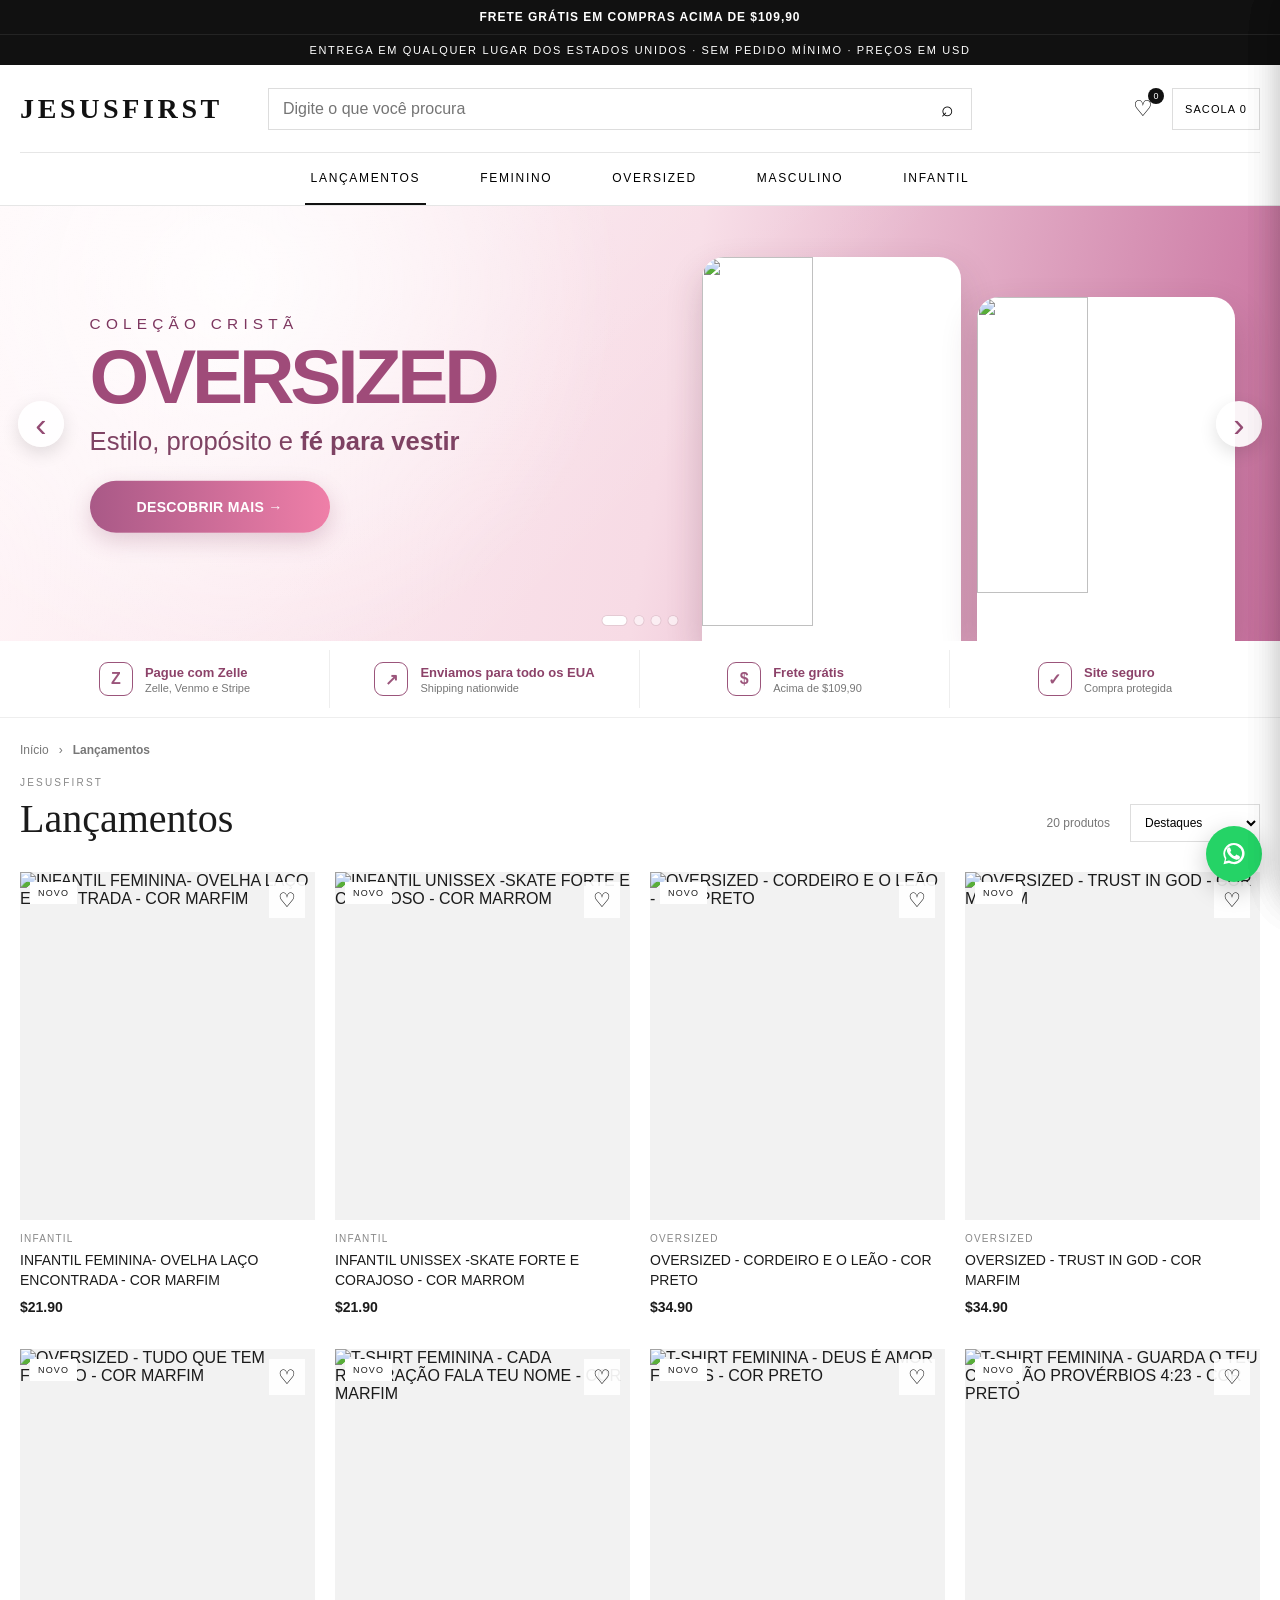
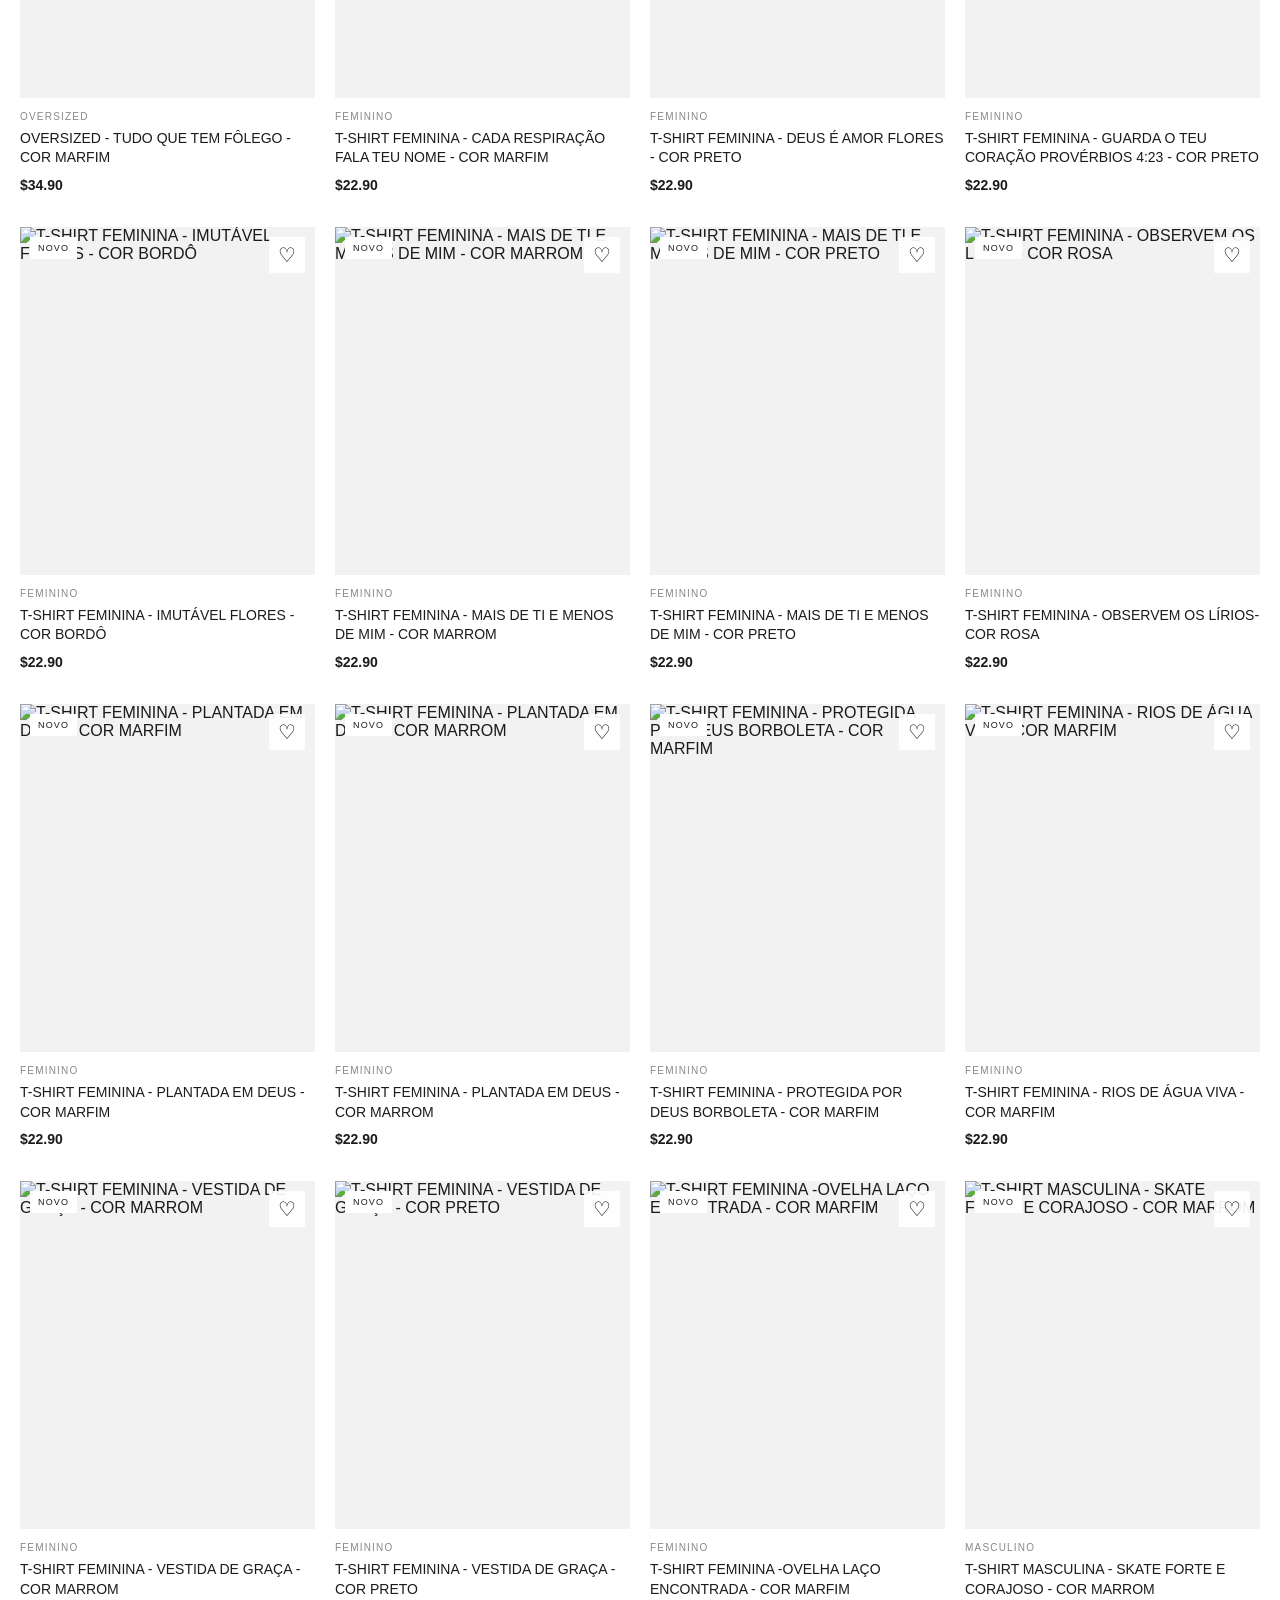
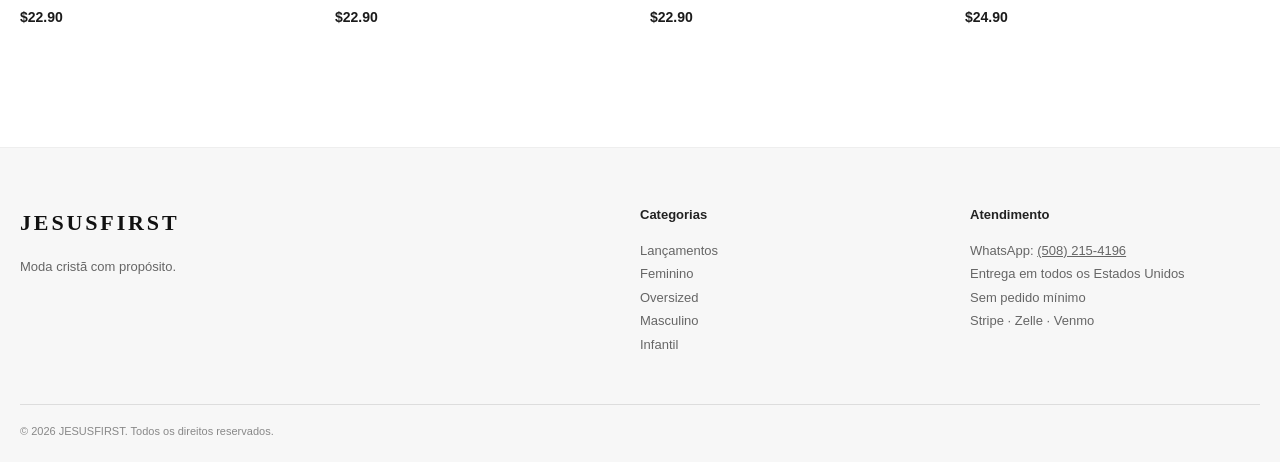
==== index.html @ c29dfffd "Refresh corrected English variants in index.html" ====
<!doctype html>
<html lang="pt-BR">
<head>
<meta charset="utf-8">
<meta name="viewport" content="width=device-width,initial-scale=1">
<meta name="description" content="JESUSFIRST — moda cristã em dólar nos Estados Unidos.">
<title>JESUSFIRST</title>
<link rel="stylesheet" href="styles.css?v=20260912-lang1">
</head>
<body>
<div class="shipping-alert">FRETE GRÁTIS EM COMPRAS ACIMA DE $109,90</div>
<div class="announcement">ENTREGA EM QUALQUER LUGAR DOS ESTADOS UNIDOS · SEM PEDIDO MÍNIMO · PREÇOS EM USD</div>
<header class="site-header">
  <div class="header-main container">
    <button class="mobile-menu" id="mobileMenuBtn" aria-label="Abrir menu">☰</button>
    <a class="brand" href="#" data-route="lancamentos">JESUSFIRST</a>
    <form class="search" id="searchForm">
      <input id="searchInput" type="search" placeholder="Digite o que você procura" autocomplete="off">
      <button type="submit" aria-label="Buscar">⌕</button>
    </form>
    <div class="header-actions">
      <button id="searchMobileBtn" class="icon-button mobile-search" aria-label="Buscar">⌕</button>
      <button id="favoritesBtn" class="icon-button" aria-label="Favoritos">♡<span id="favBadge" class="badge">0</span></button>
      <button id="cartBtn" class="cart-button" aria-label="Carrinho">Sacola <span id="cartBadge">0</span></button>
    </div>
  </div>
  <nav class="main-nav" id="mainNav">
    <div class="container nav-inner">
      <button class="nav-link active" data-category="lancamentos">LANÇAMENTOS</button>
      <button class="nav-link" data-category="feminino">FEMININO</button>
      <button class="nav-link" data-category="oversized">OVERSIZED</button>
      <button class="nav-link" data-category="masculino">MASCULINO</button>
      <button class="nav-link" data-category="infantil">INFANTIL</button>
    </div>
  </nav>
</header>

<main>

  <section class="hero-slider" id="heroSlider" aria-label="Destaques JESUSFIRST">
    <div class="hero-track">
      <button class="hero-slide hero-oversized active" data-banner-category="oversized" aria-label="Ver coleção Oversized">
        <div class="hero-copy"><span class="hero-eyebrow">COLEÇÃO CRISTÃ</span><h2>OVERSIZED</h2><p>Estilo, propósito e <strong>fé para vestir</strong></p><span class="hero-cta">DESCOBRIR MAIS →</span></div>
        <div class="hero-products">
          <img src="https://cdn.awsli.com.br/1000x1000/1699/1699730/produto/402769102/3e6787bc1f1b4874a3aac0960cef563f-6k8wnk8hqu.jpg" alt="">
          <img src="https://cdn.awsli.com.br/1000x1000/1699/1699730/produto/402769123/ba654e5d6d104e65a23c6d6eb9c31148-an949q5pns.jpg" alt="">
        </div>
      </button>
      <button class="hero-slide hero-shipping" data-banner-category="lancamentos" aria-label="Comprar com frete grátis acima de 109 dólares e 90 centavos">
        <div class="hero-copy"><span class="hero-eyebrow">PROMOÇÃO ESPECIAL</span><h2>FRETE GRÁTIS</h2><p>em compras acima de <strong>$109,90</strong></p><span class="hero-cta">COMPRAR AGORA →</span></div>
        <div class="hero-products">
          <img src="https://cdn.awsli.com.br/1000x1000/1699/1699730/produto/403325765/258da05f0afc4701a6edcc3a303b46a7-dq46yqln4j.jpg" alt="">
          <img src="https://cdn.awsli.com.br/1000x1000/1699/1699730/produto/402769102/3e6787bc1f1b4874a3aac0960cef563f-6k8wnk8hqu.jpg" alt="">
          <img src="https://cdn.awsli.com.br/1000x1000/1699/1699730/produto/403323262/40fa757f99014f3687006a1636e01cbc-65gkvri0y0.jpg" alt="">
        </div>
      </button>
      <button class="hero-slide hero-kids" data-banner-category="infantil" aria-label="Ver camisetas infantis para colorir">
        <div class="hero-copy"><span class="hero-eyebrow">COLEÇÃO INFANTIL</span><h2>BRINCAR, COLORIR<br>E CONHECER JESUS!</h2><p>Modelos para colorir por <strong>$24,90</strong></p><span class="hero-cta">VEJA MAIS →</span></div>
        <div class="hero-products">
          <img src="https://cdn.awsli.com.br/1000x1000/1699/1699730/produto/369086666/107-hnz31glqwb.jpg" alt="">
          <img src="https://cdn.awsli.com.br/1000x1000/1699/1699730/produto/364910565/090-90b2tkdkca.jpg" alt="">
          <img src="https://cdn.awsli.com.br/1000x1000/1699/1699730/produto/375407401/104-57z1kxjtf6.jpg" alt="">
        </div>
      </button>
      <button class="hero-slide hero-new" data-banner-category="lancamentos" aria-label="Ver novidades da semana">
        <div class="hero-copy"><span class="hero-eyebrow">JESUSFIRST</span><h2>NOVIDADES<br>DA SEMANA</h2><p>Feminino, Masculino, Oversized e Infantil</p><span class="hero-cta">VER LANÇAMENTOS →</span></div>
        <div class="hero-products">
          <img src="https://cdn.awsli.com.br/1000x1000/1699/1699730/produto/403325765/258da05f0afc4701a6edcc3a303b46a7-dq46yqln4j.jpg" alt="">
          <img src="https://cdn.awsli.com.br/1000x1000/1699/1699730/produto/403323262/40fa757f99014f3687006a1636e01cbc-65gkvri0y0.jpg" alt="">
          <img src="https://cdn.awsli.com.br/1000x1000/1699/1699730/produto/403325067/d420d52c9c684eedb5319669bc8f3f75-0m98lax5t2.jpg" alt="">
        </div>
      </button>
    </div>
    <button class="hero-arrow hero-prev" type="button" aria-label="Banner anterior">‹</button>
    <button class="hero-arrow hero-next" type="button" aria-label="Próximo banner">›</button>
    <div class="hero-dots" aria-label="Selecionar banner">
      <button class="hero-dot active" type="button" data-slide="0" aria-label="Banner 1"></button>
      <button class="hero-dot" type="button" data-slide="1" aria-label="Banner 2"></button>
      <button class="hero-dot" type="button" data-slide="2" aria-label="Banner 3"></button>
      <button class="hero-dot" type="button" data-slide="3" aria-label="Banner 4"></button>
    </div>
  </section>
  <section class="trust-strip" aria-label="Vantagens JESUSFIRST">
    <div class="trust-inner container">
      <div class="trust-item"><span class="trust-icon">Z</span><div><strong>Pague com Zelle</strong><small>Zelle, Venmo e Stripe</small></div></div>
      <div class="trust-item"><span class="trust-icon">↗</span><div><strong>Enviamos para todo os EUA</strong><small>Shipping nationwide</small></div></div>
      <div class="trust-item"><span class="trust-icon">$</span><div><strong>Frete grátis</strong><small>Acima de $109,90</small></div></div>
      <div class="trust-item"><span class="trust-icon">✓</span><div><strong>Site seguro</strong><small>Compra protegida</small></div></div>
    </div>
  </section>

  <section class="breadcrumb container"><span>Início</span><span>›</span><strong id="crumbCurrent">Lançamentos</strong></section>
  <section class="catalog container">
    <div class="catalog-head">
      <div>
        <p class="kicker">JESUSFIRST</p>
        <h1 id="pageTitle">Lançamentos</h1>
      </div>
      <div class="catalog-tools">
        <span id="productCount"></span>
        <select id="sortSelect" aria-label="Ordenar">
          <option value="featured">Destaques</option>
          <option value="az">Nome A–Z</option>
          <option value="low">Menor preço</option>
          <option value="high">Maior preço</option>
        </select>
      </div>
    </div>
    <div id="productGrid" class="product-grid"></div>
    <div id="pagination" class="pagination"></div>
    <div id="emptyState" class="empty-state" hidden>Nenhum produto encontrado.</div>
  </section>
</main>

<div class="drawer-backdrop" id="drawerBackdrop" hidden></div>

<aside class="drawer" id="productDrawer" aria-hidden="true">
  <button class="drawer-close" data-close>×</button>
  <div id="productDetail"></div>
</aside>

<aside class="drawer drawer-small" id="cartDrawer" aria-hidden="true">
  <button class="drawer-close" data-close>×</button>
  <h2>Sua sacola</h2>
  <div id="cartItems"></div>
  <div class="cart-total"><span>Total</span><strong id="cartTotal">$0.00</strong></div>
  <button class="primary full" id="checkoutBtn">FINALIZAR COMPRA</button>
  <p class="checkout-note">Você poderá escolher Stripe, Zelle ou Venmo.</p>
</aside>

<aside class="drawer drawer-small" id="checkoutDrawer" aria-hidden="true">
  <button class="drawer-close" data-close>×</button>
  <p class="kicker">JESUSFIRST</p>
  <h2>Finalizar compra</h2>
  <div class="checkout-summary" id="checkoutSummary"></div>
  <div class="payment-options">
    <button class="payment-card" id="stripePay"><strong>Cartão / Stripe</strong><span>Checkout seguro online</span></button>
    <button class="payment-card" id="zellePay"><strong>Zelle</strong><span>978 310-9700</span></button>
    <button class="payment-card" id="venmoPay"><strong>Venmo</strong><span>@blckboston</span></button>
  </div>
  <div id="paymentInstructions" class="payment-instructions" hidden></div>
</aside>

<aside class="drawer drawer-small" id="favoritesDrawer" aria-hidden="true">
  <button class="drawer-close" data-close>×</button>
  <h2>Favoritos</h2>
  <div id="favoriteItems"></div>
</aside>

<footer class="footer">
  <div class="container footer-grid">
    <div><div class="brand footer-brand">JESUSFIRST</div><p>Moda cristã com propósito.</p></div>
    <div><strong>Categorias</strong><p>Lançamentos<br>Feminino<br>Oversized<br>Masculino<br>Infantil</p></div>
    <div><strong>Atendimento</strong><p>WhatsApp: <a href="https://wa.me/15082154196" target="_blank" rel="noopener">(508) 215-4196</a><br>Entrega em todos os Estados Unidos<br>Sem pedido mínimo<br>Stripe · Zelle · Venmo</p></div>
  </div>
  <div class="container copyright">© 2026 JESUSFIRST. Todos os direitos reservados.</div>
</footer>

<a class="whatsapp-float" href="https://wa.me/15082154196" target="_blank" rel="noopener" aria-label="Falar com a JESUSFIRST no WhatsApp"><svg viewBox="0 0 32 32" aria-hidden="true"><path d="M16 4.2a11.3 11.3 0 0 0-9.7 17.1L4.8 27l5.9-1.5A11.3 11.3 0 1 0 16 4.2Zm0 20.3c-1.8 0-3.6-.5-5.1-1.5l-.4-.2-3.5.9.9-3.4-.2-.4a9 9 0 1 1 8.3 4.6Zm5-6.8c-.3-.2-1.8-.9-2.1-1-.3-.1-.5-.2-.7.2-.2.3-.8 1-.9 1.2-.2.2-.3.2-.7.1-.3-.2-1.4-.5-2.7-1.7-1-.9-1.7-2-1.9-2.3-.2-.3 0-.5.1-.6l.5-.6c.2-.2.2-.3.3-.5.1-.2.1-.4 0-.6-.1-.2-.7-1.8-1-2.4-.3-.6-.5-.5-.7-.5h-.6c-.2 0-.6.1-.9.4-.3.3-1.2 1.2-1.2 2.9 0 1.7 1.2 3.4 1.4 3.6.2.2 2.4 3.7 5.9 5.2.8.4 1.5.6 2 .7.8.3 1.6.2 2.2.1.7-.1 1.8-.7 2.1-1.5.3-.7.3-1.3.2-1.5-.1-.1-.3-.2-.6-.4Z"/></svg><span>WhatsApp</span></a>

<script src="data/products.js?v=20260912-1738"></script>
<script src="data/variants.js?v=20260913-batch1fix"></script>
<script src="app.js?v=20260912-lang1"></script>
</body>
</html>
---- styles.css ----
:root{--black:#111;--text:#1b1b1b;--muted:#777;--line:#e6e6e6;--soft:#f7f7f7;--white:#fff;--accent:#9b684f}
*{box-sizing:border-box}html{scroll-behavior:smooth}body{margin:0;color:var(--text);background:#fff;font-family:Arial,Helvetica,sans-serif}.container{width:min(1400px,calc(100% - 40px));margin:auto}
button,input,select{font:inherit}.announcement{background:#111;color:white;text-align:center;padding:9px 12px;font-size:11px;letter-spacing:.15em}.site-header{background:#fff;position:sticky;top:0;z-index:30}.header-main{height:88px;display:grid;grid-template-columns:220px 1fr 260px;align-items:center;gap:28px;border-bottom:1px solid var(--line)}
.brand{text-decoration:none;color:#111;font-family:Georgia,'Times New Roman',serif;font-size:28px;letter-spacing:.13em;font-weight:600}.search{display:flex;border:1px solid #ddd;height:42px}.search input{border:0;outline:0;flex:1;padding:0 14px;min-width:0}.search button{width:48px;border:0;background:white;font-size:21px;cursor:pointer}.header-actions{display:flex;justify-content:flex-end;align-items:center;gap:8px}.icon-button,.cart-button,.mobile-menu{border:0;background:white;cursor:pointer;min-height:42px;position:relative}.icon-button{font-size:22px;min-width:42px}.cart-button{padding:0 12px;text-transform:uppercase;font-size:11px;letter-spacing:.1em;border:1px solid #ddd}.badge{position:absolute;background:#111;color:white;border-radius:20px;font-size:9px;min-width:16px;height:16px;display:grid;place-items:center;top:0;right:0}.mobile-menu,.mobile-search{display:none}
.main-nav{border-bottom:1px solid var(--line);background:#fff}.nav-inner{height:52px;display:flex;align-items:stretch;justify-content:center;gap:48px}.nav-link{border:0;border-bottom:2px solid transparent;background:white;cursor:pointer;font-size:12px;letter-spacing:.14em}.nav-link:hover,.nav-link.active{border-bottom-color:#111}
.breadcrumb{display:flex;gap:10px;align-items:center;padding-top:25px;font-size:12px;color:var(--muted)}.catalog{padding-top:20px;padding-bottom:80px}.catalog-head{display:flex;justify-content:space-between;gap:30px;align-items:flex-end;margin-bottom:30px}.kicker{font-size:10px;letter-spacing:.22em;color:#888;margin:0 0 7px}.catalog h1{font-family:Georgia,'Times New Roman',serif;font-size:40px;font-weight:400;margin:0}.catalog-tools{display:flex;align-items:center;gap:20px;font-size:12px;color:var(--muted)}#sortSelect{border:1px solid #ddd;background:#fff;padding:10px 30px 10px 10px}
.product-grid{display:grid;grid-template-columns:repeat(4,minmax(0,1fr));gap:34px 20px}.product-card{position:relative}.product-image{aspect-ratio:1/1.18;background:#f2f2f2;position:relative;overflow:hidden;cursor:pointer}.product-image img{width:100%;height:100%;object-fit:cover;display:block;transition:transform .35s ease}.product-card:hover .product-image img{transform:scale(1.02)}.new-tag{position:absolute;left:10px;top:10px;background:white;padding:6px 8px;font-size:9px;letter-spacing:.13em}.heart{position:absolute;right:10px;top:10px;background:rgba(255,255,255,.92);border:0;width:36px;height:36px;font-size:20px;cursor:pointer}.heart.active{color:#b52a2a}.product-meta{padding-top:13px}.product-category{font-size:10px;color:#888;letter-spacing:.12em;text-transform:uppercase}.product-name{font-size:14px;line-height:1.4;margin:7px 0 9px;cursor:pointer}.product-price{font-size:14px;font-weight:600}.product-price.pending{font-size:11px;font-weight:400;color:#777;text-transform:uppercase;letter-spacing:.1em}.empty-state{text-align:center;padding:80px 20px;color:#777}
.drawer-backdrop{position:fixed;inset:0;background:rgba(0,0,0,.35);z-index:80}.drawer{position:fixed;right:0;top:0;height:100vh;width:min(820px,94vw);background:white;z-index:90;padding:55px 30px 30px;transform:translateX(105%);transition:transform .25s ease;overflow:auto;box-shadow:-16px 0 40px rgba(0,0,0,.12)}.drawer.open{transform:translateX(0)}.drawer-small{width:min(440px,94vw)}.drawer-close{position:absolute;right:18px;top:16px;border:0;background:white;font-size:30px;cursor:pointer}.product-detail-grid{display:grid;grid-template-columns:1.05fr .95fr;gap:30px}.detail-image{width:100%;background:#f4f4f4}.detail-image img{width:100%;display:block}.detail-category{font-size:10px;text-transform:uppercase;letter-spacing:.15em;color:#888}.detail-title{font-family:Georgia,'Times New Roman',serif;font-size:34px;font-weight:400;margin:10px 0}.detail-price{font-size:20px;font-weight:600}.detail-desc{font-size:14px;color:#666;line-height:1.65}.option-label{display:block;font-size:11px;letter-spacing:.12em;text-transform:uppercase;margin:24px 0 8px}.size-row{display:flex;gap:8px;flex-wrap:wrap}.size-btn{background:white;border:1px solid #ccc;min-width:45px;height:42px;cursor:pointer}.size-btn.active{border-color:#111;background:#111;color:white}.primary{border:0;background:#111;color:white;padding:15px 22px;font-size:11px;letter-spacing:.14em;cursor:pointer}.full{width:100%;margin-top:18px}.secondary{border:1px solid #bbb;background:white;padding:14px 18px;font-size:11px;letter-spacing:.12em;cursor:pointer}.detail-actions{display:flex;gap:10px;margin-top:22px}.cart-row,.favorite-row{display:grid;grid-template-columns:66px 1fr auto;gap:12px;align-items:center;border-bottom:1px solid #eee;padding:14px 0}.cart-row img,.favorite-row img{width:66px;height:78px;object-fit:cover;background:#eee}.cart-row p,.favorite-row p{margin:4px 0}.remove{border:0;background:white;text-decoration:underline;font-size:11px;cursor:pointer}.cart-total{display:flex;justify-content:space-between;padding-top:22px}.checkout-note{font-size:11px;color:#888;text-align:center}.footer{background:#f7f7f7;border-top:1px solid #eee;padding:55px 0 25px}.footer-grid{display:grid;grid-template-columns:2fr 1fr 1fr;gap:40px;font-size:13px;line-height:1.8;color:#666}.footer-grid strong{color:#222}.footer-brand{font-size:22px}.copyright{border-top:1px solid #ddd;margin-top:35px;padding-top:20px;font-size:11px;color:#888}
@media(max-width:900px){.container{width:min(100% - 24px,1400px)}.header-main{grid-template-columns:auto 1fr auto;height:68px;gap:10px}.header-main>.brand{text-align:center;font-size:21px}.search{display:none}.mobile-menu,.mobile-search{display:block}.header-actions{gap:0}.cart-button{font-size:0;width:44px;padding:0}.cart-button:before{content:'🛍';font-size:18px}.cart-button span{font-size:9px;position:absolute;right:0;top:0;background:#111;color:white;border-radius:20px;min-width:16px;height:16px;display:grid;place-items:center}.main-nav{display:none}.main-nav.open{display:block}.nav-inner{height:auto;display:grid;gap:0;padding:8px 0}.nav-link{text-align:left;padding:14px 8px;border-bottom:1px solid #eee}.product-grid{grid-template-columns:repeat(2,minmax(0,1fr));gap:24px 10px}.catalog h1{font-size:30px}.catalog-head{align-items:flex-start;flex-direction:column;gap:14px}.catalog-tools{width:100%;justify-content:space-between}.product-detail-grid{grid-template-columns:1fr}.footer-grid{grid-template-columns:1fr}.breadcrumb{padding-top:16px}}
@media(max-width:480px){.product-meta{padding-top:9px}.product-name{font-size:12px}.product-price{font-size:13px}.product-category{font-size:8px}.drawer{padding:52px 16px 24px}.detail-title{font-size:28px}}
.payment-options{display:grid;gap:10px;margin-top:22px}.payment-card{display:flex;flex-direction:column;gap:5px;text-align:left;padding:16px;border:1px solid #ddd;background:#fff;cursor:pointer}.payment-card:hover{border-color:#111}.payment-card strong{font-size:13px}.payment-card span{font-size:12px;color:#777}.checkout-summary{background:#f7f7f7;padding:14px;margin-top:16px;font-size:12px;line-height:1.7}.payment-instructions{margin-top:18px;border:1px solid #ddd;padding:16px;font-size:13px;line-height:1.6}.payment-instructions strong{display:block;margin-bottom:6px}.payment-instructions button,.payment-instructions a{display:inline-block;margin-top:12px}.whatsapp-float{position:fixed;right:18px;bottom:18px;z-index:70;background:#25D366;color:#fff;text-decoration:none;width:56px;height:56px;border-radius:50%;display:flex;align-items:center;justify-content:center;box-shadow:0 8px 25px rgba(0,0,0,.22);transition:transform .2s ease,box-shadow .2s ease}.whatsapp-float:hover{transform:translateY(-2px) scale(1.03);box-shadow:0 10px 30px rgba(0,0,0,.26)}.whatsapp-float svg{width:30px;height:30px;fill:#fff}.whatsapp-float span{position:absolute;width:1px;height:1px;overflow:hidden;clip:rect(0,0,0,0)}.footer a{color:inherit}

.pagination{display:flex;justify-content:center;align-items:center;gap:6px;flex-wrap:wrap;margin-top:42px}.page-btn{min-width:38px;height:38px;border:1px solid #ddd;background:#fff;cursor:pointer}.page-btn.active{background:#111;color:#fff;border-color:#111}.page-btn:disabled{opacity:.35;cursor:default}.detail-thumbs{display:grid;grid-template-columns:repeat(5,1fr);gap:7px;margin-top:9px}.detail-thumb{border:1px solid #ddd;background:#fff;padding:0;cursor:pointer;aspect-ratio:1/1;overflow:hidden}.detail-thumb.active{border-color:#111}.detail-thumb img{width:100%;height:100%;object-fit:cover}.detail-image img{aspect-ratio:1/1.18;object-fit:cover}
.shipping-alert{background:#111;color:#fff;text-align:center;font-size:12px;font-weight:700;letter-spacing:.08em;padding:10px 12px}.announcement{border-top:1px solid rgba(255,255,255,.08)}


.hero-slider{position:relative;width:100%;overflow:hidden;background:#f7e7ec;aspect-ratio:2172/724}
.hero-track{position:relative;width:100%;height:100%}
.hero-slide{position:absolute;inset:0;width:100%;height:100%;padding:0;border:0;background:transparent;opacity:0;visibility:hidden;transition:opacity .7s ease;cursor:pointer}
.hero-slide.active{opacity:1;visibility:visible;z-index:1}
.hero-slide img{width:100%;height:100%;display:block;object-fit:cover}
.hero-arrow{position:absolute;top:50%;transform:translateY(-50%);z-index:3;width:46px;height:46px;border:0;border-radius:50%;background:rgba(255,255,255,.88);color:#8c4269;font-size:34px;line-height:1;cursor:pointer;box-shadow:0 6px 18px rgba(0,0,0,.12)}
.hero-prev{left:18px}.hero-next{right:18px}
.hero-arrow:hover{background:#fff}
.hero-dots{position:absolute;left:50%;bottom:14px;transform:translateX(-50%);z-index:3;display:flex;gap:8px}
.hero-dot{width:9px;height:9px;border:0;border-radius:50%;padding:0;background:rgba(255,255,255,.6);box-shadow:0 0 0 1px rgba(0,0,0,.08);cursor:pointer}
.hero-dot.active{width:24px;border-radius:10px;background:#fff}
.trust-strip{border-bottom:1px solid #eee;background:#fff}
.trust-inner{display:grid;grid-template-columns:repeat(4,1fr);min-height:76px;align-items:center}
.trust-item{display:flex;align-items:center;justify-content:center;gap:12px;padding:12px 18px;border-right:1px solid #eee}
.trust-item:last-child{border-right:0}
.trust-icon{width:34px;height:34px;border:1px solid #9b557b;border-radius:9px;display:grid;place-items:center;color:#9b557b;font-weight:700;font-size:16px;flex:0 0 auto}
.trust-item strong{display:block;font-size:13px;color:#8c4269}
.trust-item small{display:block;font-size:11px;color:#777;margin-top:2px}
@media(max-width:900px){
  .hero-slider{aspect-ratio:2.35/1}
  .hero-slide img{object-position:center}
  .hero-arrow{width:38px;height:38px;font-size:28px}.hero-prev{left:8px}.hero-next{right:8px}
  .hero-dots{bottom:8px}
  .trust-inner{grid-template-columns:repeat(2,1fr)}
  .trust-item{justify-content:flex-start;border-bottom:1px solid #eee}
  .trust-item:nth-child(2){border-right:0}
  .trust-item:nth-child(3),.trust-item:nth-child(4){border-bottom:0}
}
@media(max-width:520px){
  .hero-slider{aspect-ratio:2.1/1}
  .hero-arrow{width:32px;height:32px;font-size:23px}
  .hero-dots{gap:6px}.hero-dot{width:7px;height:7px}.hero-dot.active{width:18px}
  .trust-inner{grid-template-columns:1fr 1fr;width:100%}
  .trust-item{padding:10px 9px;gap:8px}
  .trust-icon{width:28px;height:28px;font-size:13px}
  .trust-item strong{font-size:10px}.trust-item small{font-size:9px}
}


/* Hero slider v2 — built with live catalog images */
.hero-slider{aspect-ratio:auto;height:clamp(390px,34vw,570px);background:#f8e9ee}
.hero-slide{display:block;text-align:left;color:#7d365f;overflow:hidden;background:linear-gradient(100deg,#fff0f4 0%,#f7dbe5 52%,#c76f9d 100%)}
.hero-slide::before{content:"";position:absolute;inset:0;background:radial-gradient(circle at 18% 18%,rgba(255,255,255,.9),transparent 35%),linear-gradient(135deg,rgba(255,255,255,.5),transparent 55%);pointer-events:none}
.hero-shipping{background:linear-gradient(105deg,#fff3f5 0%,#f7d9e2 52%,#c46f96 100%)}
.hero-kids{background:linear-gradient(105deg,#fff2f5 0%,#f5d6df 52%,#b96793 100%)}
.hero-new{background:linear-gradient(105deg,#fff0f4 0%,#f2d2dd 50%,#ba638f 100%)}
.hero-copy{position:absolute;z-index:2;left:max(7vw,36px);top:50%;transform:translateY(-50%);width:min(48%,720px)}
.hero-eyebrow{display:block;font-size:clamp(13px,1.2vw,22px);letter-spacing:.34em;margin-bottom:10px}
.hero-copy h2{font-family:Arial,Helvetica,sans-serif;font-size:clamp(52px,6vw,104px);line-height:.88;margin:0 0 18px;font-weight:800;letter-spacing:-.055em;color:#9f4b79}
.hero-kids .hero-copy h2{font-size:clamp(36px,4.5vw,76px);line-height:.94}
.hero-copy p{font-size:clamp(18px,2vw,34px);margin:0 0 26px;line-height:1.05;color:#7e4263}
.hero-cta{display:inline-flex;align-items:center;justify-content:center;min-width:240px;padding:18px 30px;border-radius:999px;background:linear-gradient(90deg,#a95987,#ef7fa8);color:#fff;font-size:clamp(13px,1.1vw,18px);font-weight:700;letter-spacing:.02em;box-shadow:0 8px 22px rgba(128,55,93,.22)}
.hero-products{position:absolute;z-index:1;right:3.5%;bottom:0;height:92%;width:47%;display:flex;align-items:flex-end;justify-content:flex-end;gap:16px;pointer-events:none}
.hero-products img{width:31%;height:82%;object-fit:cover;object-position:center top;border-radius:22px 22px 0 0;box-shadow:0 16px 36px rgba(74,36,55,.20);background:#fff}
.hero-products img:nth-child(2){height:94%;transform:translateY(0)}
.hero-products img:nth-child(3){height:76%}
.hero-oversized .hero-products img:first-child{height:96%;width:43%}
.hero-oversized .hero-products img:nth-child(2){height:86%;width:43%}
.hero-arrow{background:rgba(255,255,255,.92);color:#934b73}
.hero-dots{bottom:16px}
.hero-dot{background:rgba(255,255,255,.58)}
.hero-dot.active{background:#fff}
@media(max-width:900px){
  .hero-slider{height:430px}
  .hero-copy{left:24px;width:51%}
  .hero-copy h2{font-size:58px}
  .hero-kids .hero-copy h2{font-size:42px}
  .hero-copy p{font-size:20px}
  .hero-products{right:1%;width:46%;gap:7px;height:88%}
  .hero-products img{width:31%;border-radius:14px 14px 0 0}
  .hero-oversized .hero-products img{width:46%!important}
  .hero-cta{min-width:190px;padding:14px 20px}
}
@media(max-width:620px){
  .hero-slider{height:420px}
  .hero-copy{left:18px;top:38%;width:68%;transform:translateY(-50%)}
  .hero-eyebrow{font-size:10px;letter-spacing:.22em}
  .hero-copy h2{font-size:43px;max-width:320px}
  .hero-kids .hero-copy h2{font-size:31px;max-width:330px}
  .hero-copy p{font-size:16px;max-width:280px;margin-bottom:16px}
  .hero-cta{min-width:165px;padding:12px 16px;font-size:12px}
  .hero-products{width:62%;right:-12%;height:48%;bottom:0;gap:6px}
  .hero-products img{width:31%;height:88%!important;border-radius:12px 12px 0 0}
  .hero-oversized .hero-products img{width:46%!important;height:100%!important}
  .hero-arrow{top:auto;bottom:12px;transform:none;width:30px;height:30px;font-size:22px}
  .hero-prev{left:10px}.hero-next{right:10px}
  .hero-dots{bottom:20px}
}

.language-row{display:flex;gap:10px;margin:8px 0 22px;flex-wrap:wrap}
.language-btn{min-width:128px;padding:12px 16px;border:1px solid #d7d7d7;background:#fff;color:#222;font-size:12px;font-weight:700;letter-spacing:.04em;cursor:pointer}
.language-btn.active{background:#111;color:#fff;border-color:#111}
.language-btn:hover{border-color:#111}
@media(max-width:620px){.language-btn{flex:1;min-width:0}}
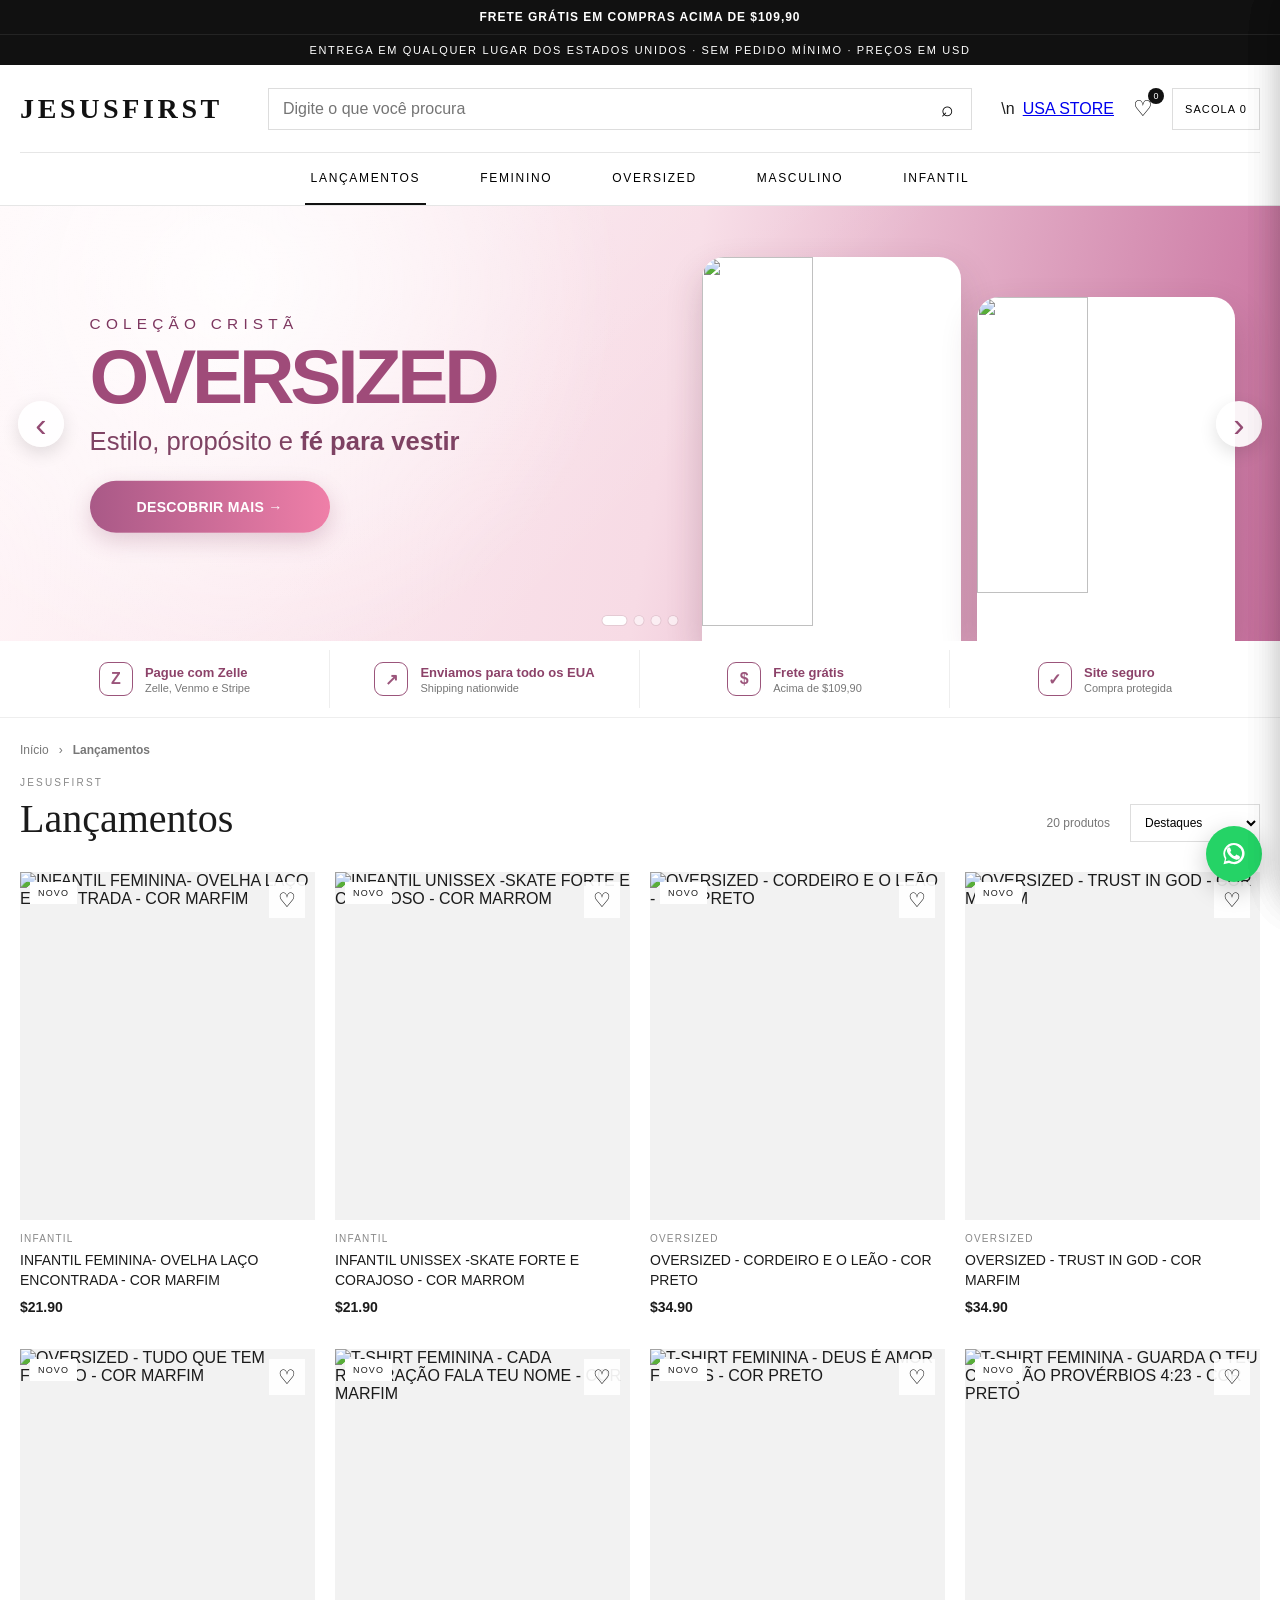
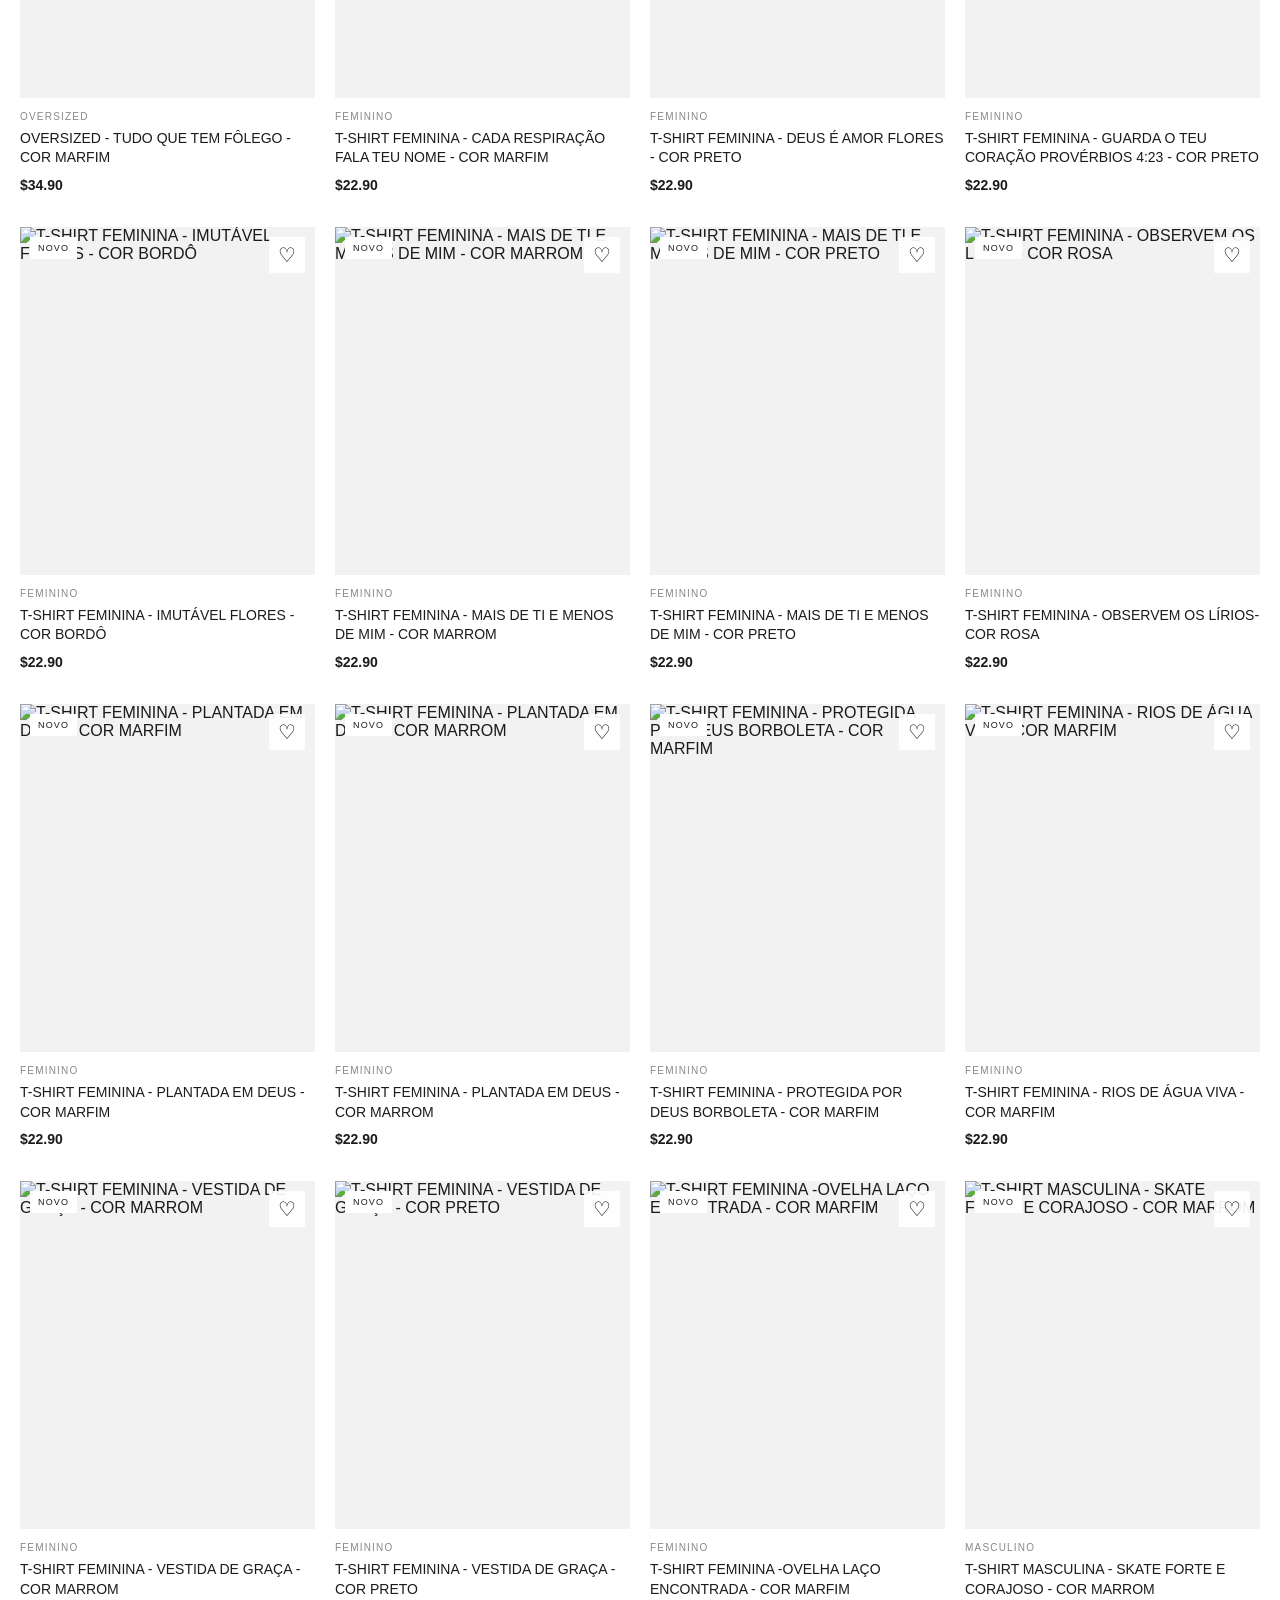
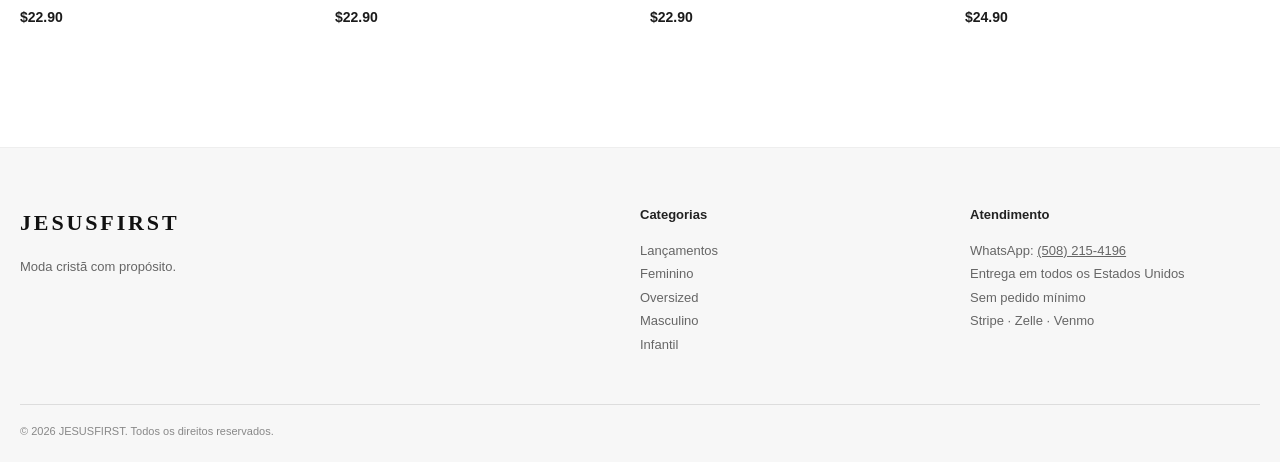
==== commit c81b7e4a: "Link Portuguese store to JESUSFIRST USA" ====
--- a/index.html
+++ b/index.html
@@ -18,7 +18,7 @@
       <input id="searchInput" type="search" placeholder="Digite o que você procura" autocomplete="off">
       <button type="submit" aria-label="Buscar">⌕</button>
     </form>
-    <div class="header-actions">
+    <div class="header-actions">\n      <a class="usa-store-link" href="usa/">USA STORE</a>
       <button id="searchMobileBtn" class="icon-button mobile-search" aria-label="Buscar">⌕</button>
       <button id="favoritesBtn" class="icon-button" aria-label="Favoritos">♡<span id="favBadge" class="badge">0</span></button>
       <button id="cartBtn" class="cart-button" aria-label="Carrinho">Sacola <span id="cartBadge">0</span></button>
@@ -160,6 +160,6 @@
 
 <script src="data/products.js?v=20260912-1738"></script>
 <script src="data/variants.js?v=20260913-batch1fix"></script>
-<script src="app.js?v=20260912-lang1"></script>
+<script src="app.js?v=20260914-stripe1"></script>
 </body>
 </html>
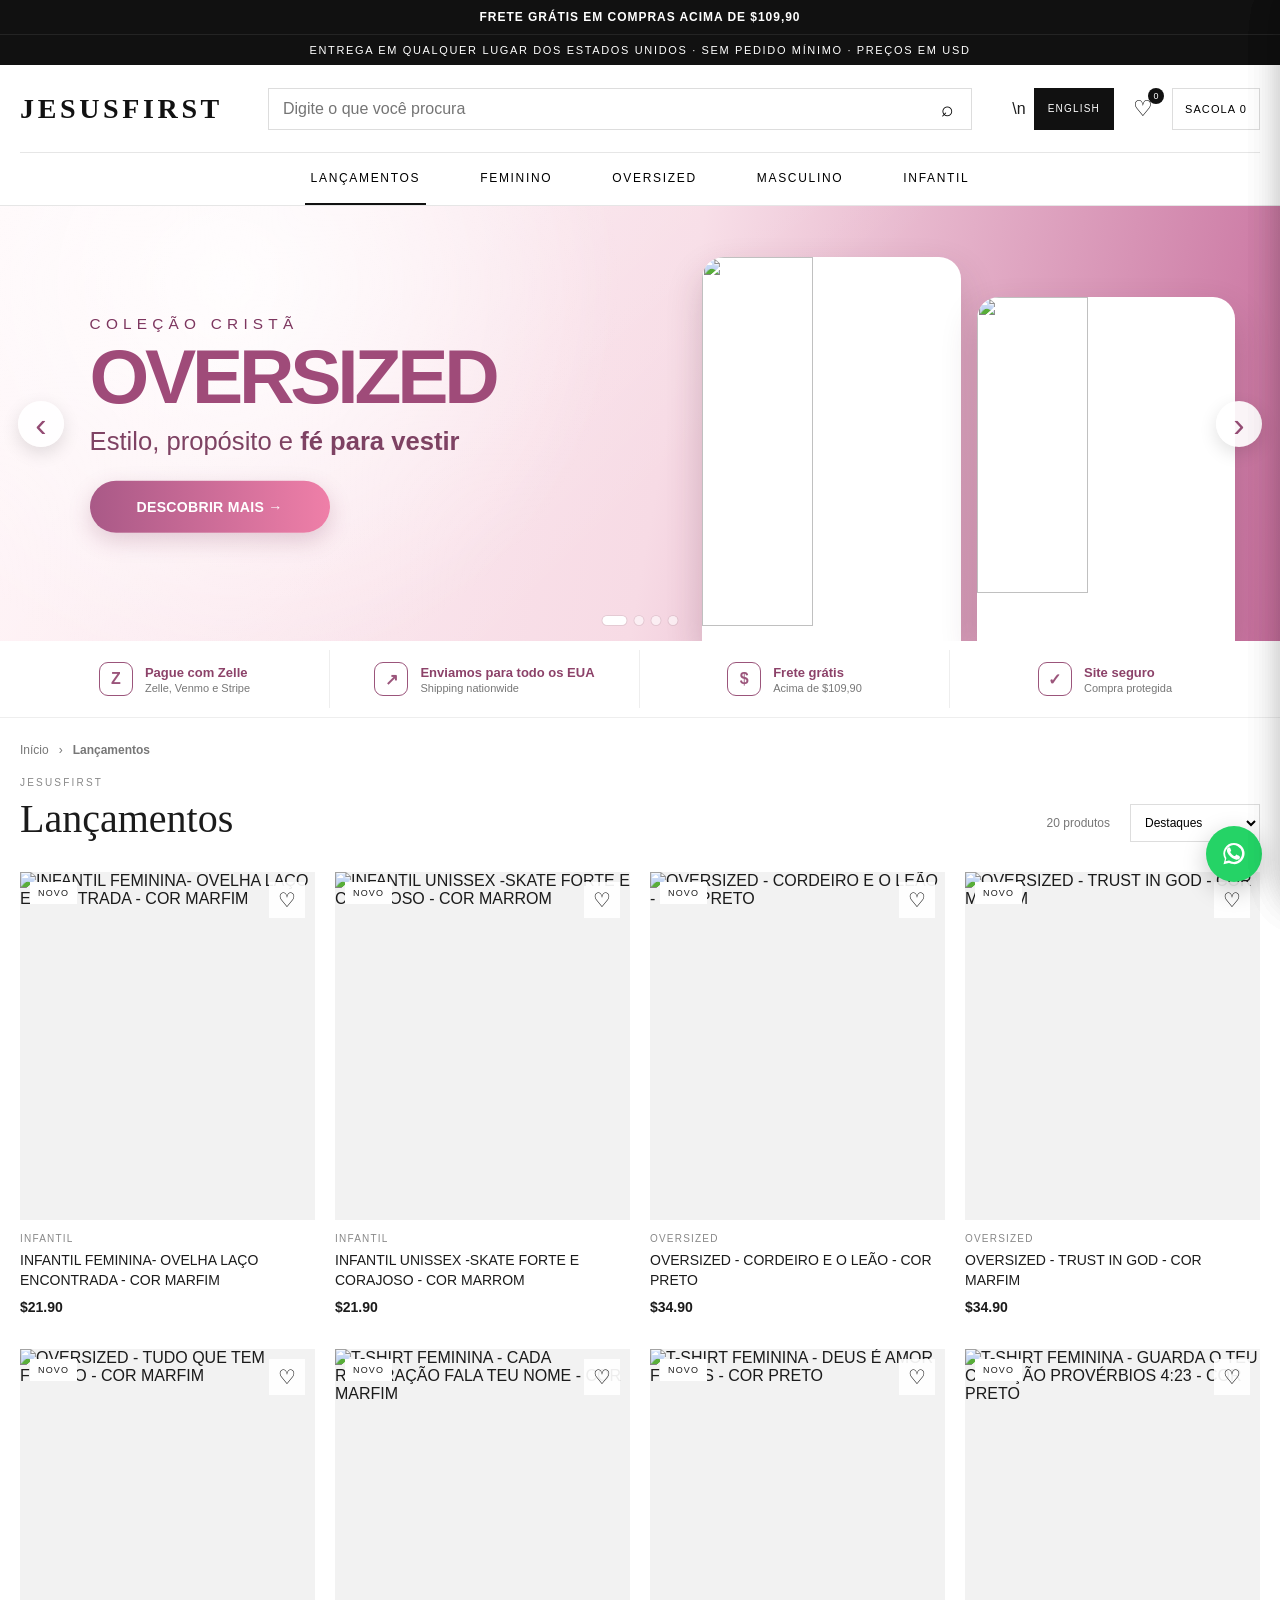
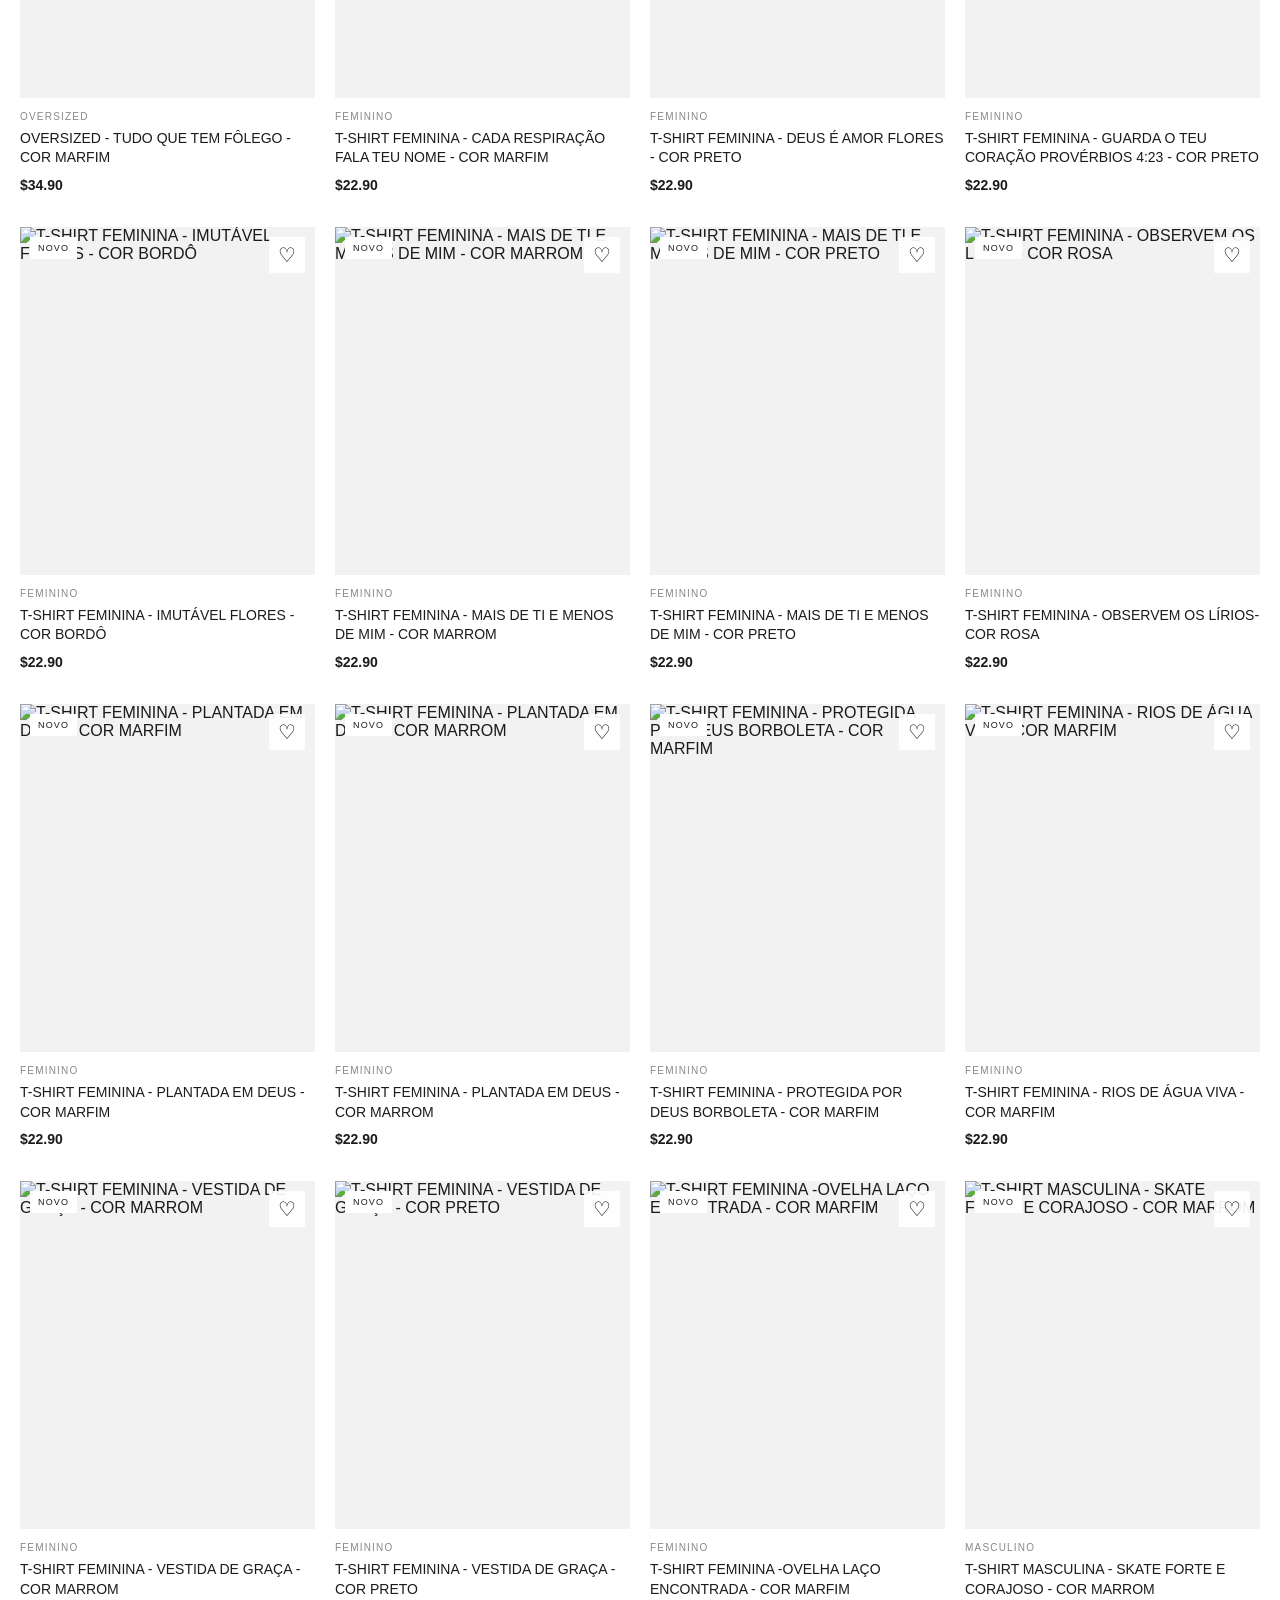
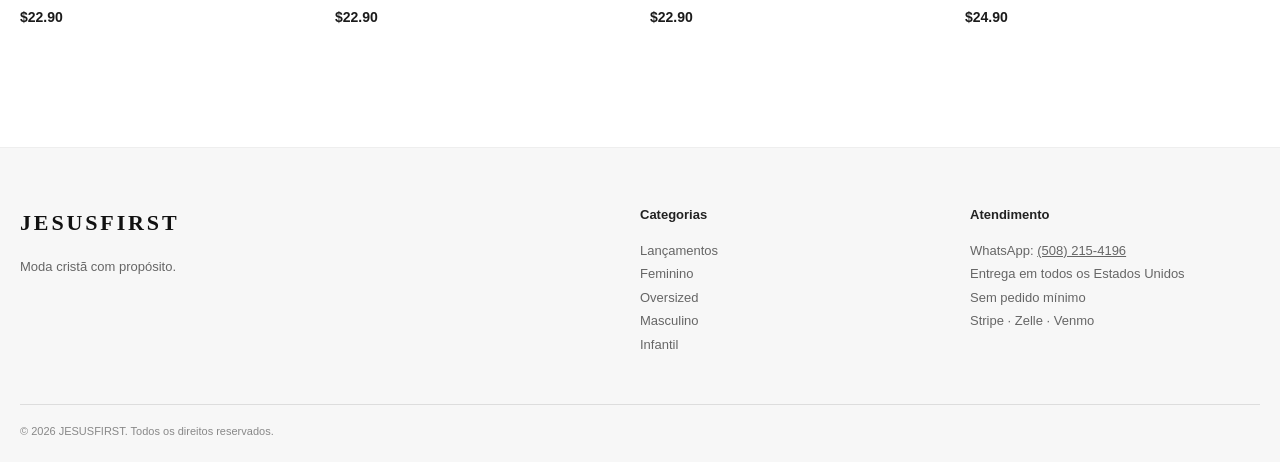
==== commit d2c87e57: "Rename second collection to English" ====
--- a/index.html
+++ b/index.html
@@ -18,7 +18,7 @@
       <input id="searchInput" type="search" placeholder="Digite o que você procura" autocomplete="off">
       <button type="submit" aria-label="Buscar">⌕</button>
     </form>
-    <div class="header-actions">\n      <a class="usa-store-link" href="usa/">USA STORE</a>
+    <div class="header-actions">\n      <a class="usa-store-link" href="english/">ENGLISH</a>
       <button id="searchMobileBtn" class="icon-button mobile-search" aria-label="Buscar">⌕</button>
       <button id="favoritesBtn" class="icon-button" aria-label="Favoritos">♡<span id="favBadge" class="badge">0</span></button>
       <button id="cartBtn" class="cart-button" aria-label="Carrinho">Sacola <span id="cartBadge">0</span></button>
--- a/styles.css
+++ b/styles.css
@@ -108,3 +108,7 @@
 .language-btn.active{background:#111;color:#fff;border-color:#111}
 .language-btn:hover{border-color:#111}
 @media(max-width:620px){.language-btn{flex:1;min-width:0}}
+
+.usa-store-link{display:inline-flex;align-items:center;justify-content:center;min-height:42px;padding:0 13px;border:1px solid #111;background:#111;color:#fff;text-decoration:none;font-size:10px;letter-spacing:.12em;white-space:nowrap}
+.usa-store-link:hover{background:#fff;color:#111}
+@media(max-width:900px){.usa-store-link{min-height:36px;padding:0 8px;font-size:8px;letter-spacing:.08em}}
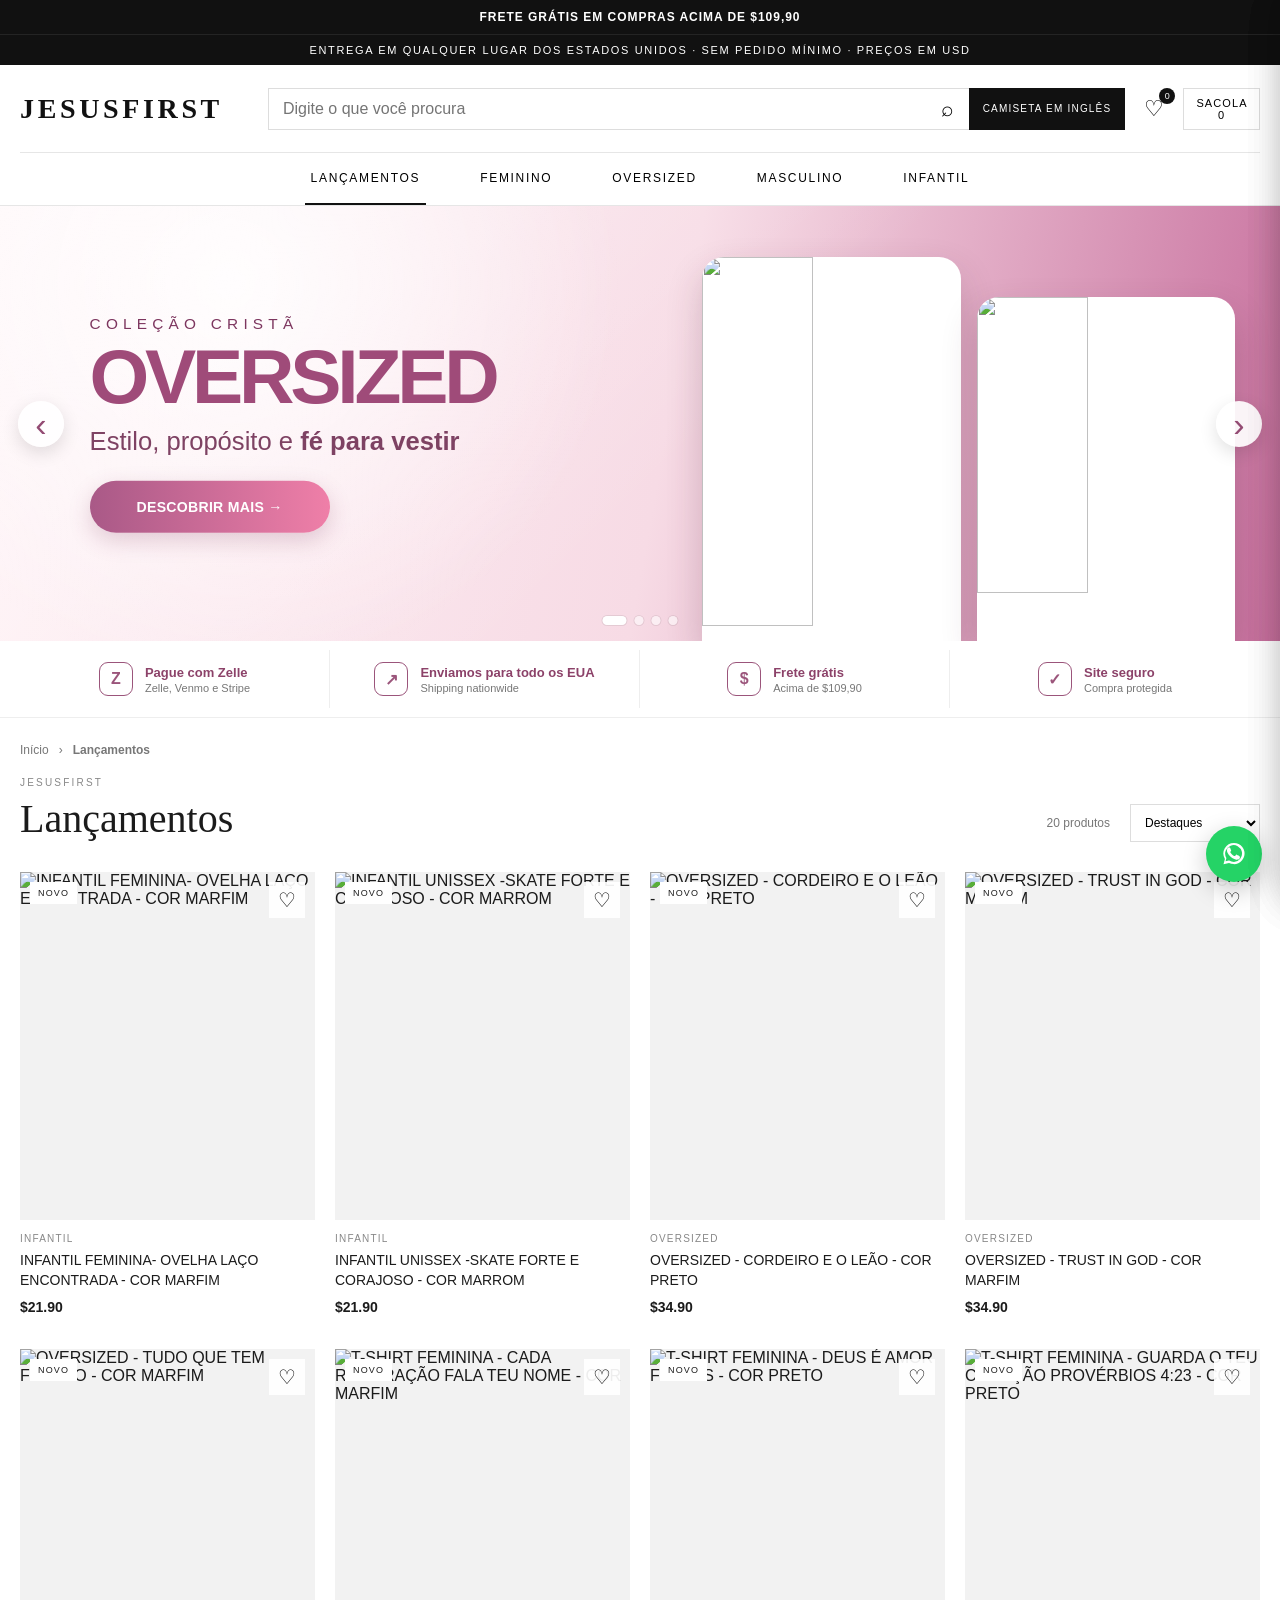
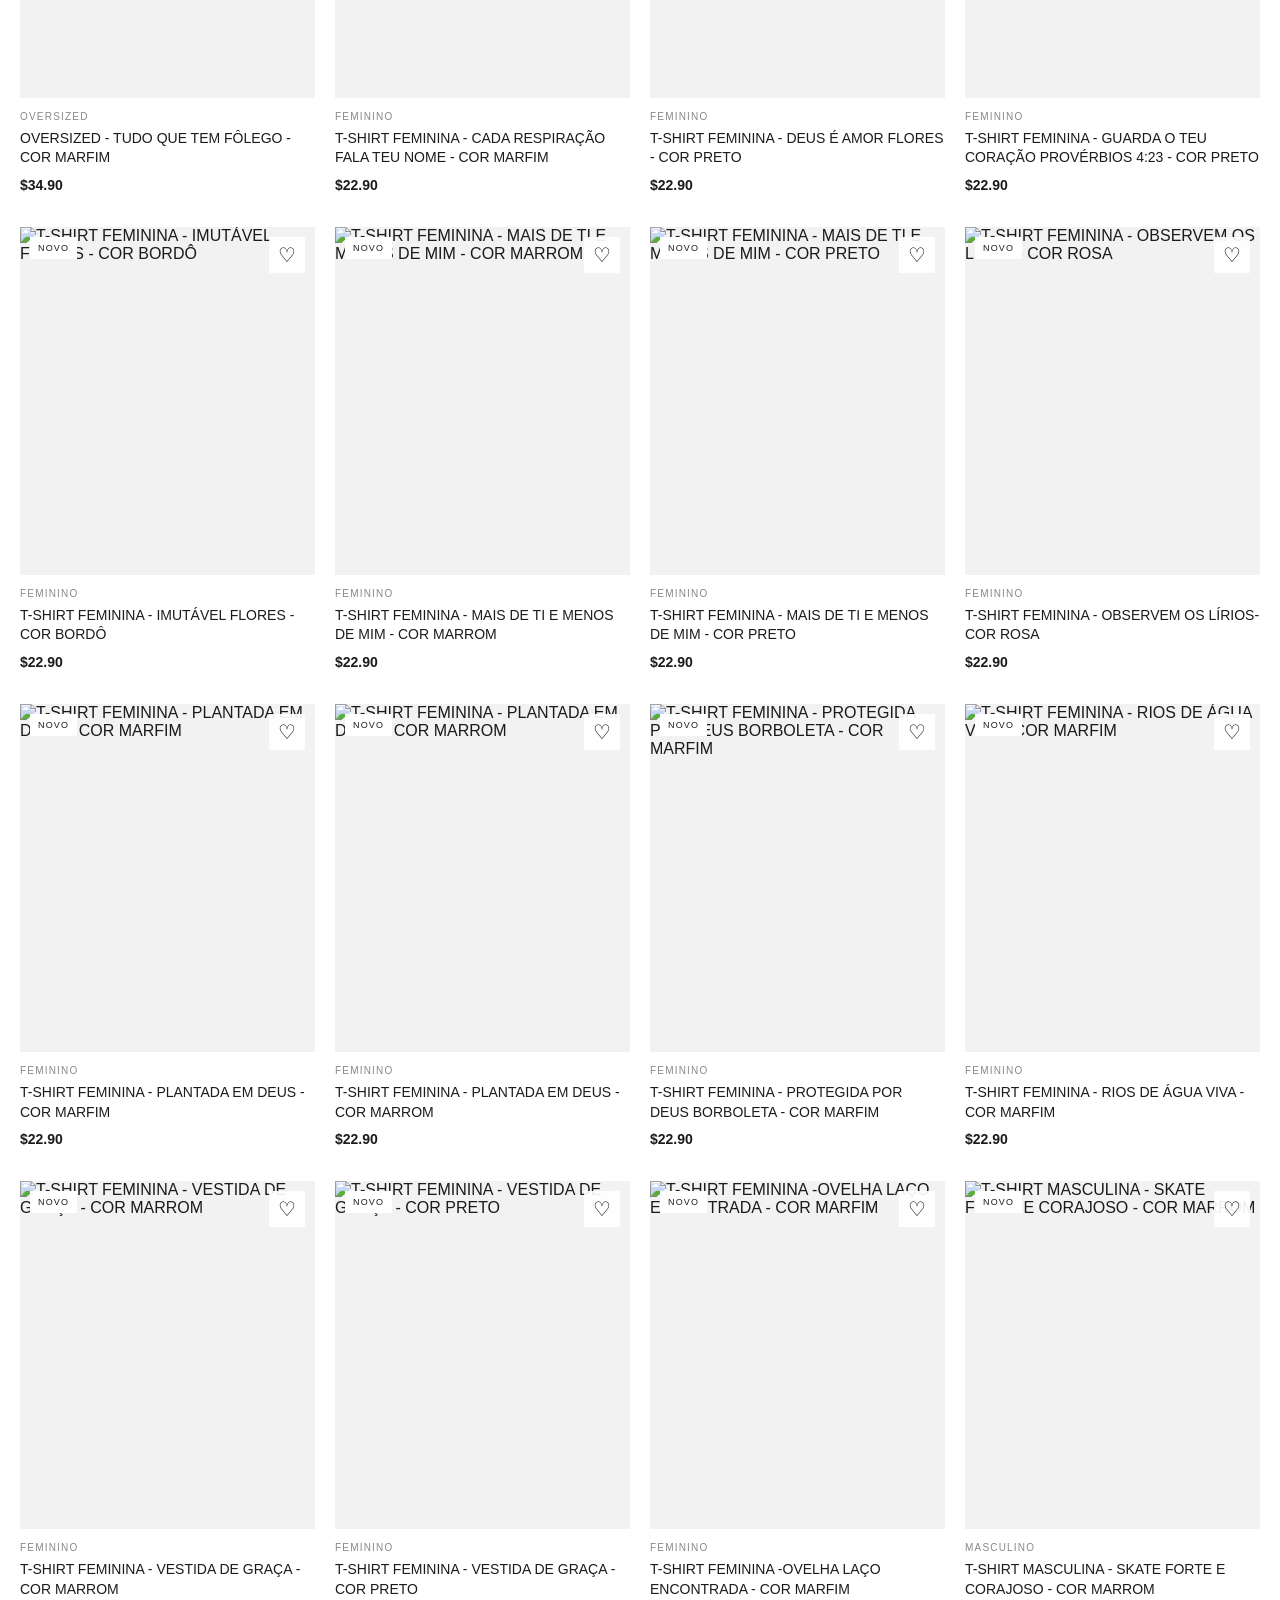
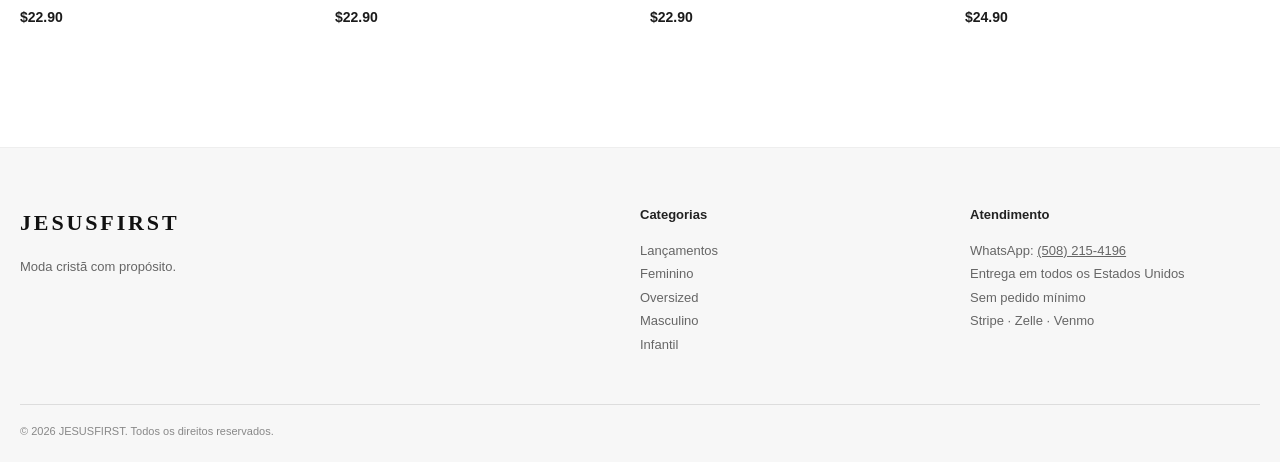
==== commit 948ac050: "Fix language button label and stray header text" ====
--- a/index.html
+++ b/index.html
@@ -5,7 +5,7 @@
 <meta name="viewport" content="width=device-width,initial-scale=1">
 <meta name="description" content="JESUSFIRST — moda cristã em dólar nos Estados Unidos.">
 <title>JESUSFIRST</title>
-<link rel="stylesheet" href="styles.css?v=20260912-lang1">
+<link rel="stylesheet" href="styles.css?v=20260914-navfix2">
 </head>
 <body>
 <div class="shipping-alert">FRETE GRÁTIS EM COMPRAS ACIMA DE $109,90</div>
@@ -18,7 +18,8 @@
       <input id="searchInput" type="search" placeholder="Digite o que você procura" autocomplete="off">
       <button type="submit" aria-label="Buscar">⌕</button>
     </form>
-    <div class="header-actions">\n      <a class="usa-store-link" href="english/">ENGLISH</a>
+    <div class="header-actions">
+      <a class="usa-store-link" href="english/">CAMISETA EM INGLÊS</a>
       <button id="searchMobileBtn" class="icon-button mobile-search" aria-label="Buscar">⌕</button>
       <button id="favoritesBtn" class="icon-button" aria-label="Favoritos">♡<span id="favBadge" class="badge">0</span></button>
       <button id="cartBtn" class="cart-button" aria-label="Carrinho">Sacola <span id="cartBadge">0</span></button>
@@ -160,6 +161,6 @@
 
 <script src="data/products.js?v=20260912-1738"></script>
 <script src="data/variants.js?v=20260913-batch1fix"></script>
-<script src="app.js?v=20260914-stripe1"></script>
+<script src="app.js?v=20260914-cartfix1"></script>
 </body>
 </html>
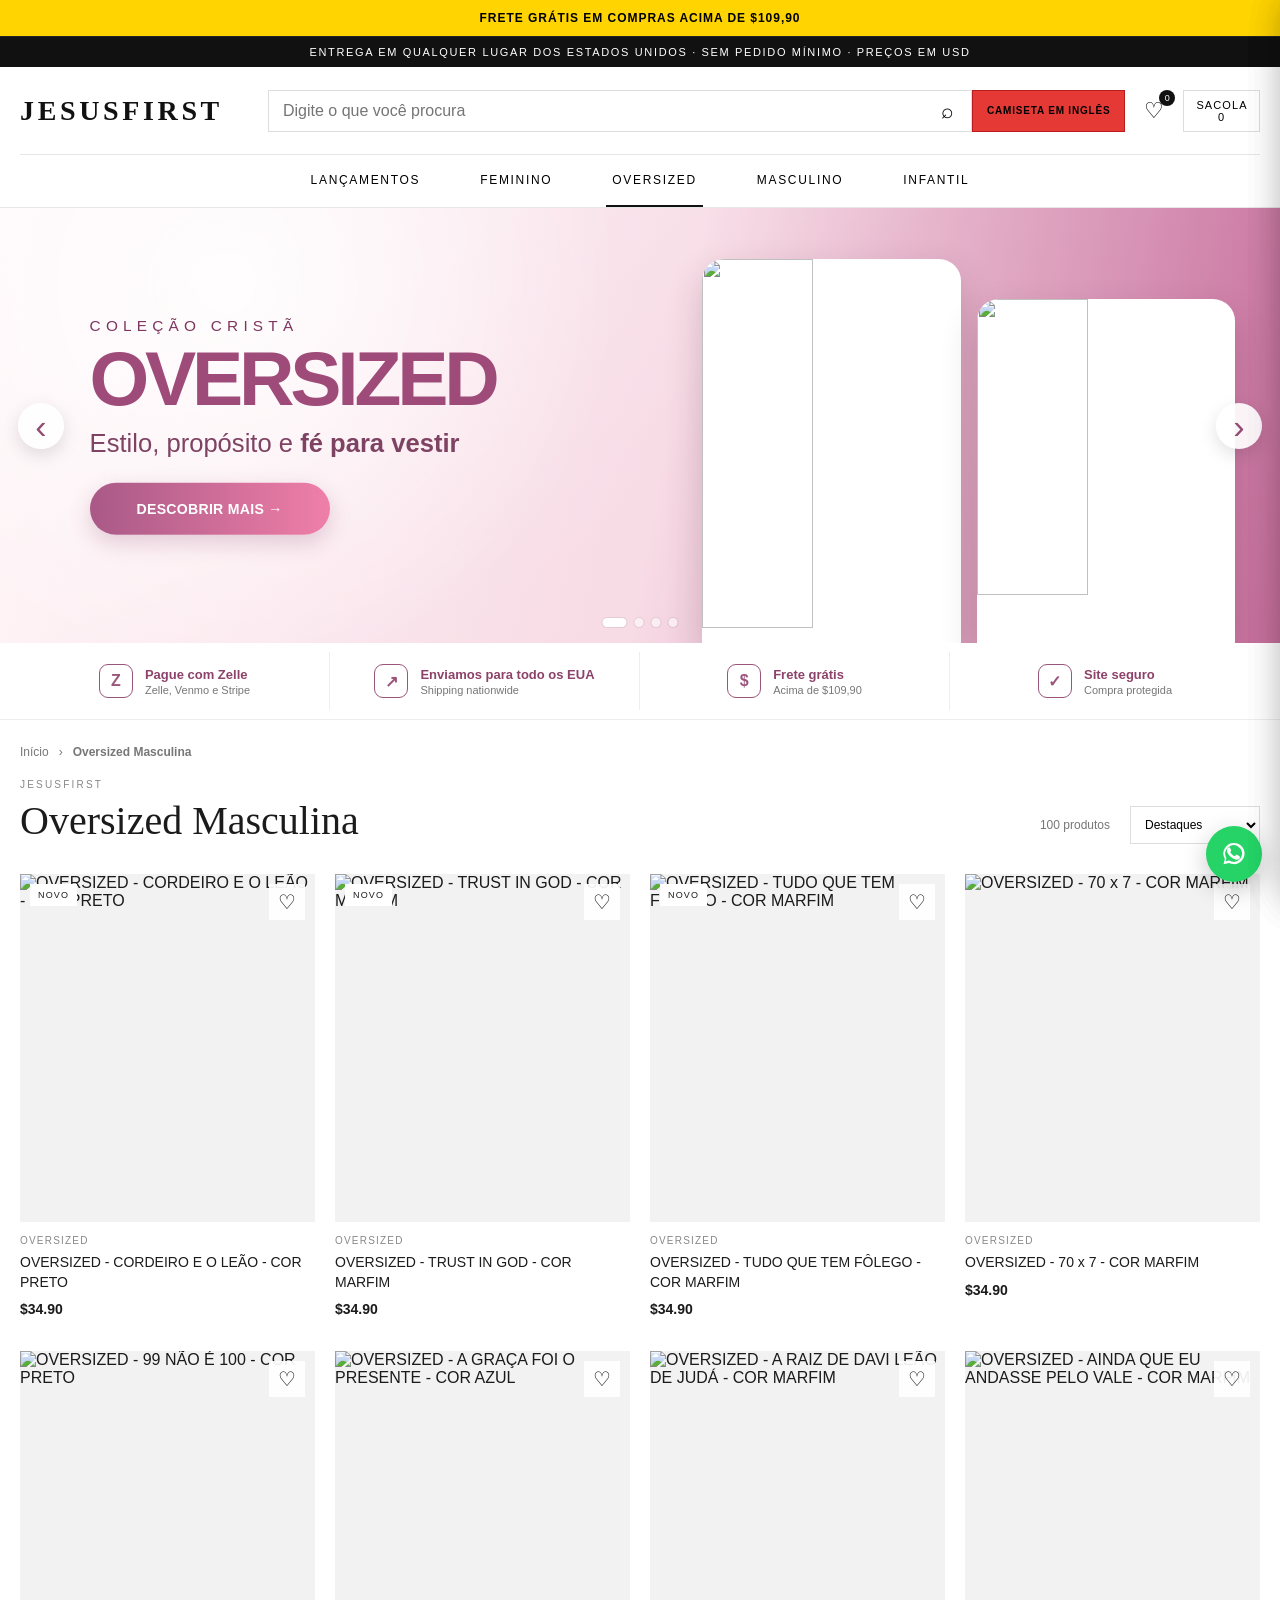
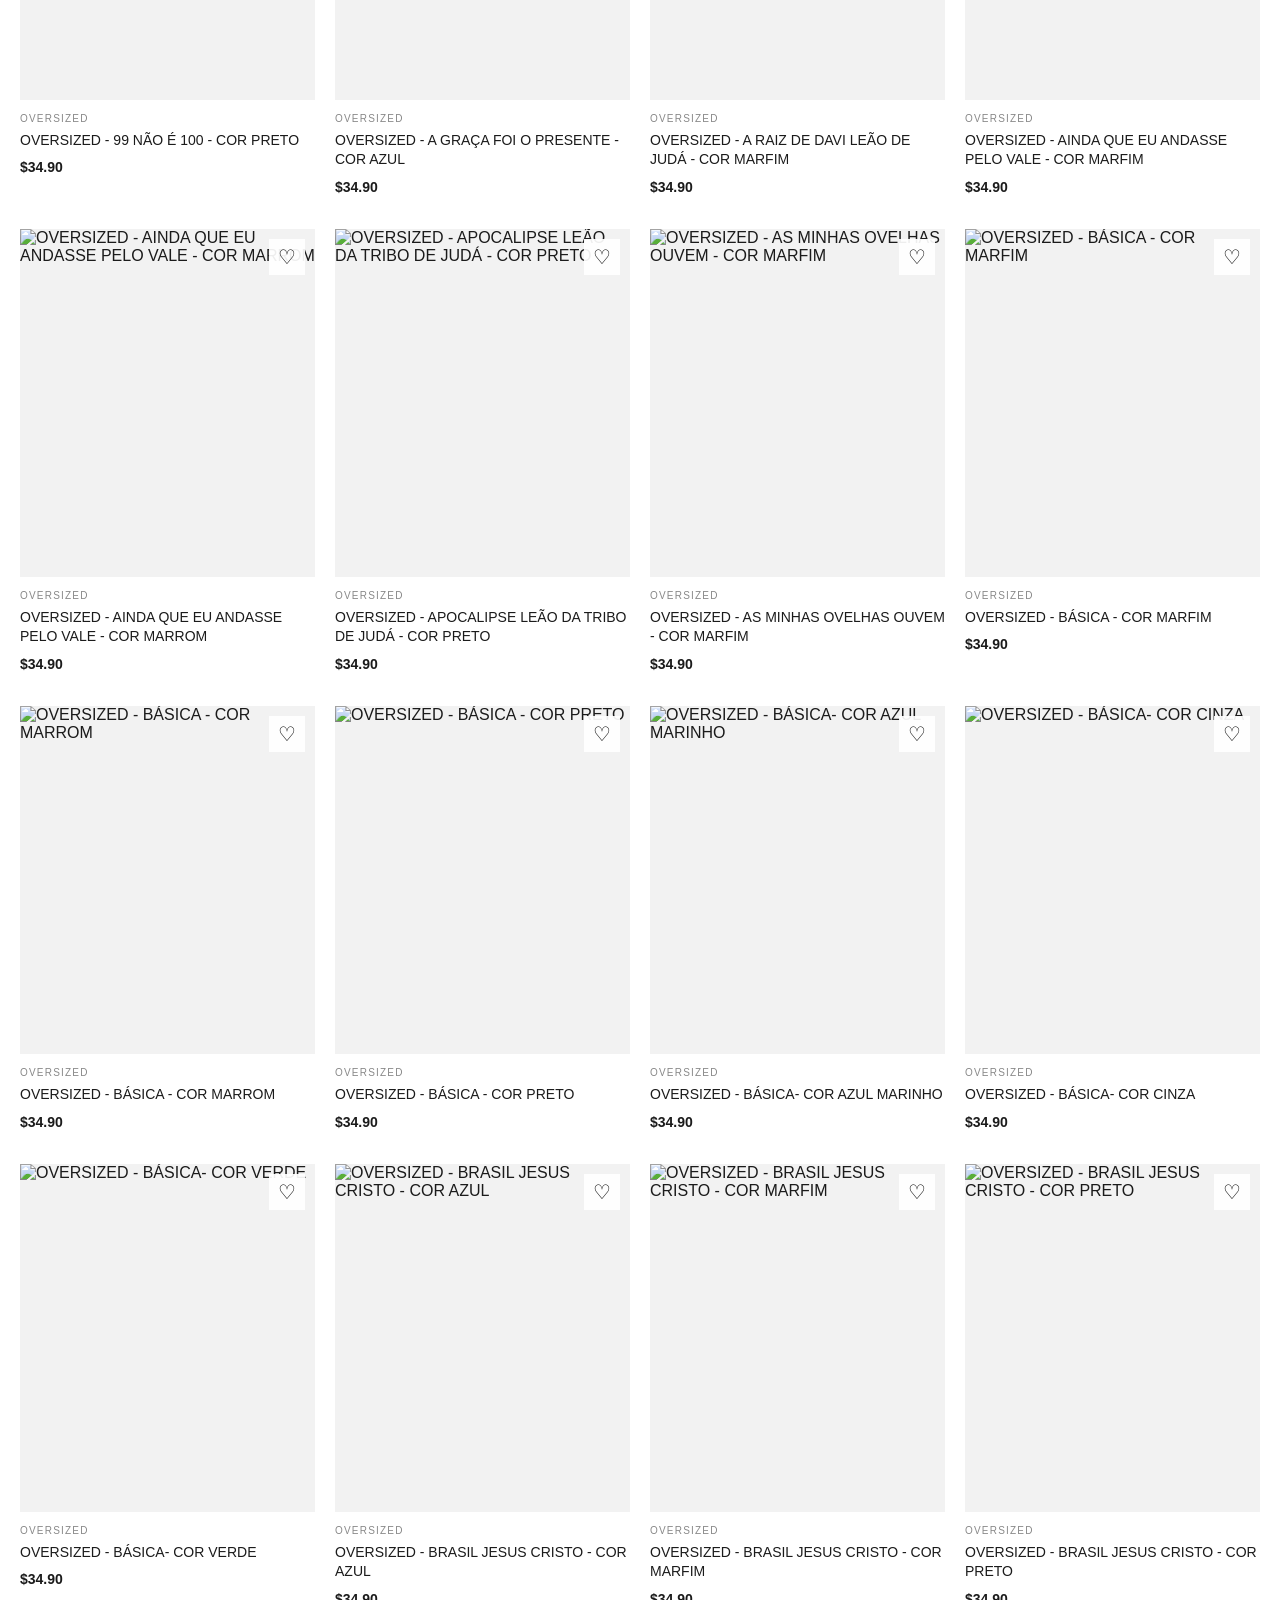
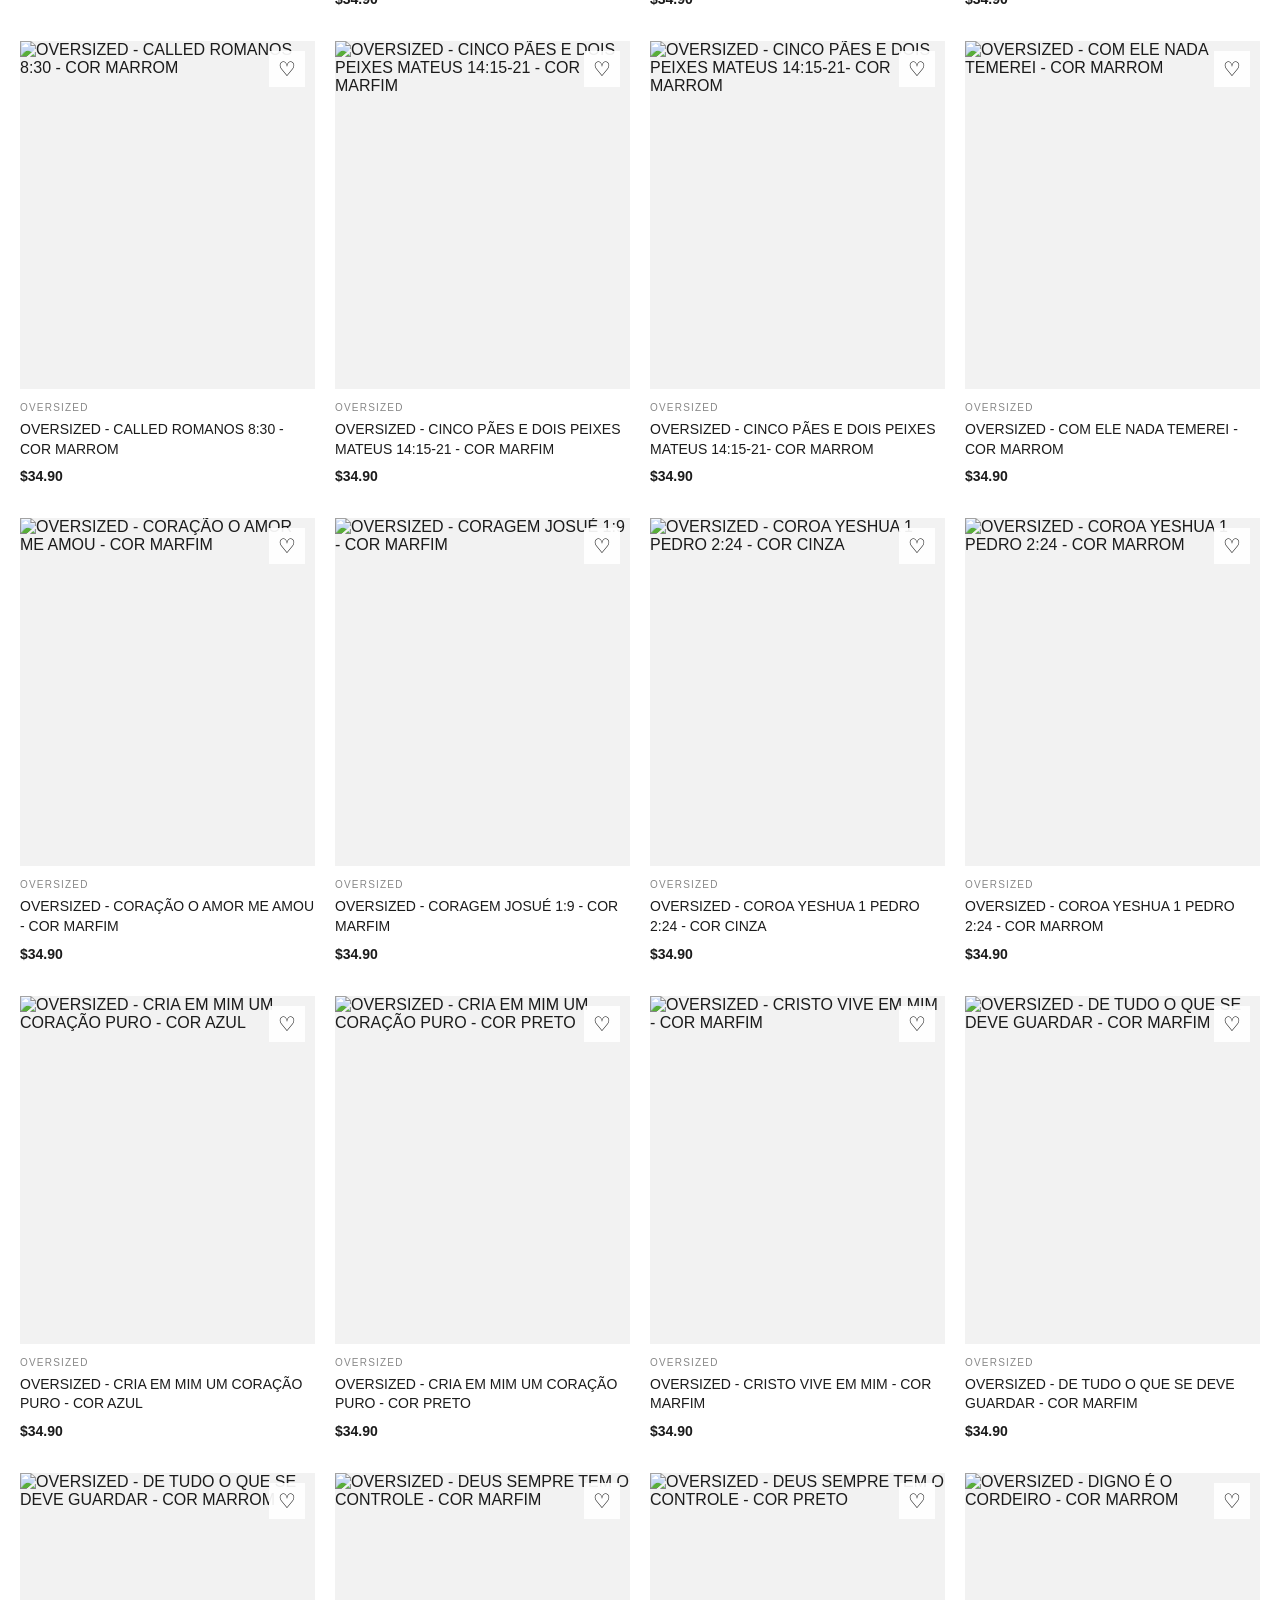
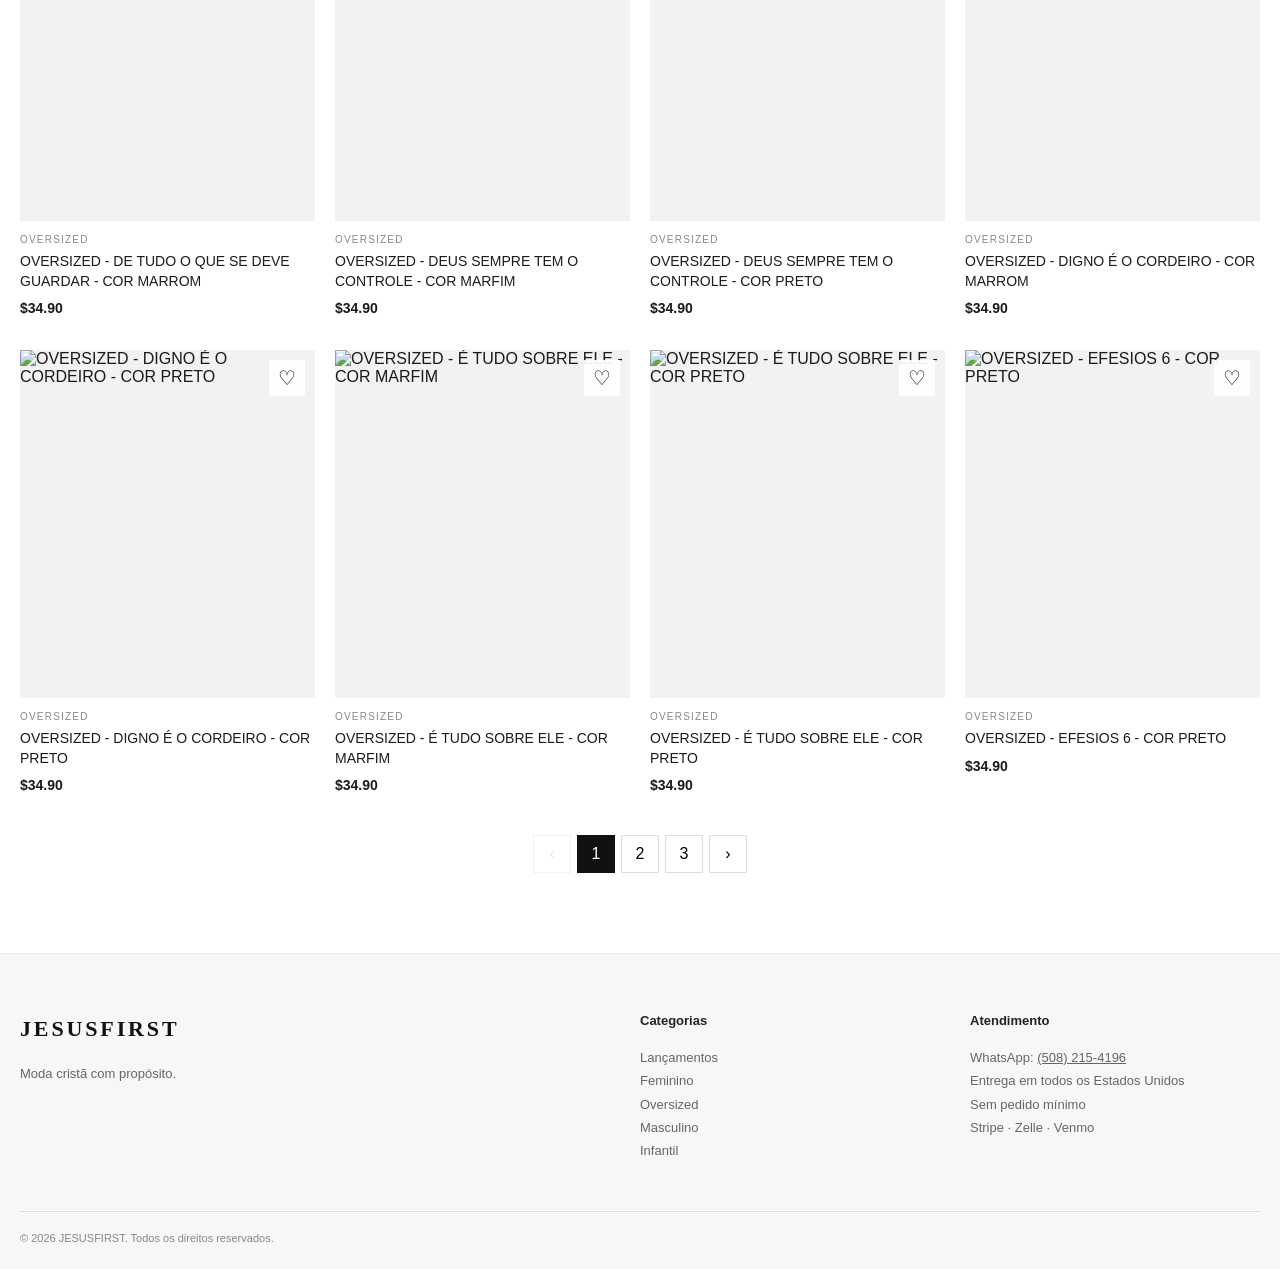
==== commit a4902af2: "Set oversized men as initial Portuguese collection" ====
--- a/index.html
+++ b/index.html
@@ -27,9 +27,9 @@
   </div>
   <nav class="main-nav" id="mainNav">
     <div class="container nav-inner">
-      <button class="nav-link active" data-category="lancamentos">LANÇAMENTOS</button>
+      <button class="nav-link" data-category="lancamentos">LANÇAMENTOS</button>
       <button class="nav-link" data-category="feminino">FEMININO</button>
-      <button class="nav-link" data-category="oversized">OVERSIZED</button>
+      <button class="nav-link active" data-category="oversized">OVERSIZED</button>
       <button class="nav-link" data-category="masculino">MASCULINO</button>
       <button class="nav-link" data-category="infantil">INFANTIL</button>
     </div>
@@ -90,12 +90,12 @@
     </div>
   </section>
 
-  <section class="breadcrumb container"><span>Início</span><span>›</span><strong id="crumbCurrent">Lançamentos</strong></section>
+  <section class="breadcrumb container"><span>Início</span><span>›</span><strong id="crumbCurrent">Oversized Masculina</strong></section>
   <section class="catalog container">
     <div class="catalog-head">
       <div>
         <p class="kicker">JESUSFIRST</p>
-        <h1 id="pageTitle">Lançamentos</h1>
+        <h1 id="pageTitle">Oversized Masculina</h1>
       </div>
       <div class="catalog-tools">
         <span id="productCount"></span>
@@ -161,6 +161,6 @@
 
 <script src="data/products.js?v=20260912-1738"></script>
 <script src="data/variants.js?v=20260913-batch1fix"></script>
-<script src="app.js?v=20260914-cartfix1"></script>
+<script src="app.js?v=20260914-oversizedfirst1"></script>
 </body>
 </html>
--- a/styles.css
+++ b/styles.css
@@ -11,7 +11,7 @@
 .payment-options{display:grid;gap:10px;margin-top:22px}.payment-card{display:flex;flex-direction:column;gap:5px;text-align:left;padding:16px;border:1px solid #ddd;background:#fff;cursor:pointer}.payment-card:hover{border-color:#111}.payment-card strong{font-size:13px}.payment-card span{font-size:12px;color:#777}.checkout-summary{background:#f7f7f7;padding:14px;margin-top:16px;font-size:12px;line-height:1.7}.payment-instructions{margin-top:18px;border:1px solid #ddd;padding:16px;font-size:13px;line-height:1.6}.payment-instructions strong{display:block;margin-bottom:6px}.payment-instructions button,.payment-instructions a{display:inline-block;margin-top:12px}.whatsapp-float{position:fixed;right:18px;bottom:18px;z-index:70;background:#25D366;color:#fff;text-decoration:none;width:56px;height:56px;border-radius:50%;display:flex;align-items:center;justify-content:center;box-shadow:0 8px 25px rgba(0,0,0,.22);transition:transform .2s ease,box-shadow .2s ease}.whatsapp-float:hover{transform:translateY(-2px) scale(1.03);box-shadow:0 10px 30px rgba(0,0,0,.26)}.whatsapp-float svg{width:30px;height:30px;fill:#fff}.whatsapp-float span{position:absolute;width:1px;height:1px;overflow:hidden;clip:rect(0,0,0,0)}.footer a{color:inherit}
 
 .pagination{display:flex;justify-content:center;align-items:center;gap:6px;flex-wrap:wrap;margin-top:42px}.page-btn{min-width:38px;height:38px;border:1px solid #ddd;background:#fff;cursor:pointer}.page-btn.active{background:#111;color:#fff;border-color:#111}.page-btn:disabled{opacity:.35;cursor:default}.detail-thumbs{display:grid;grid-template-columns:repeat(5,1fr);gap:7px;margin-top:9px}.detail-thumb{border:1px solid #ddd;background:#fff;padding:0;cursor:pointer;aspect-ratio:1/1;overflow:hidden}.detail-thumb.active{border-color:#111}.detail-thumb img{width:100%;height:100%;object-fit:cover}.detail-image img{aspect-ratio:1/1.18;object-fit:cover}
-.shipping-alert{background:#111;color:#fff;text-align:center;font-size:12px;font-weight:700;letter-spacing:.08em;padding:10px 12px}.announcement{border-top:1px solid rgba(255,255,255,.08)}
+.shipping-alert{background:#FFD400;color:#000;text-align:center;font-size:12px;font-weight:800;letter-spacing:.08em;padding:11px 12px}.announcement{border-top:1px solid rgba(255,255,255,.08)}
 
 
 .hero-slider{position:relative;width:100%;overflow:hidden;background:#f7e7ec;aspect-ratio:2172/724}
@@ -109,6 +109,6 @@
 .language-btn:hover{border-color:#111}
 @media(max-width:620px){.language-btn{flex:1;min-width:0}}
 
-.usa-store-link{display:inline-flex;align-items:center;justify-content:center;min-height:42px;padding:0 13px;border:1px solid #111;background:#111;color:#fff;text-decoration:none;font-size:10px;letter-spacing:.12em;white-space:nowrap}
-.usa-store-link:hover{background:#fff;color:#111}
-@media(max-width:900px){.usa-store-link{min-height:36px;padding:0 8px;font-size:8px;letter-spacing:.08em}}
+.usa-store-link{display:inline-flex;align-items:center;justify-content:center;min-height:42px;padding:0 14px;border:1px solid #B91C1C;background:#E53935;color:#000;text-decoration:none;font-size:10px;font-weight:800;letter-spacing:.08em;white-space:nowrap}
+.usa-store-link:hover{background:#FF4D47;color:#000;border-color:#8F1111}
+@media(max-width:900px){.usa-store-link{min-height:36px;padding:0 9px;font-size:8px;letter-spacing:.05em}}
